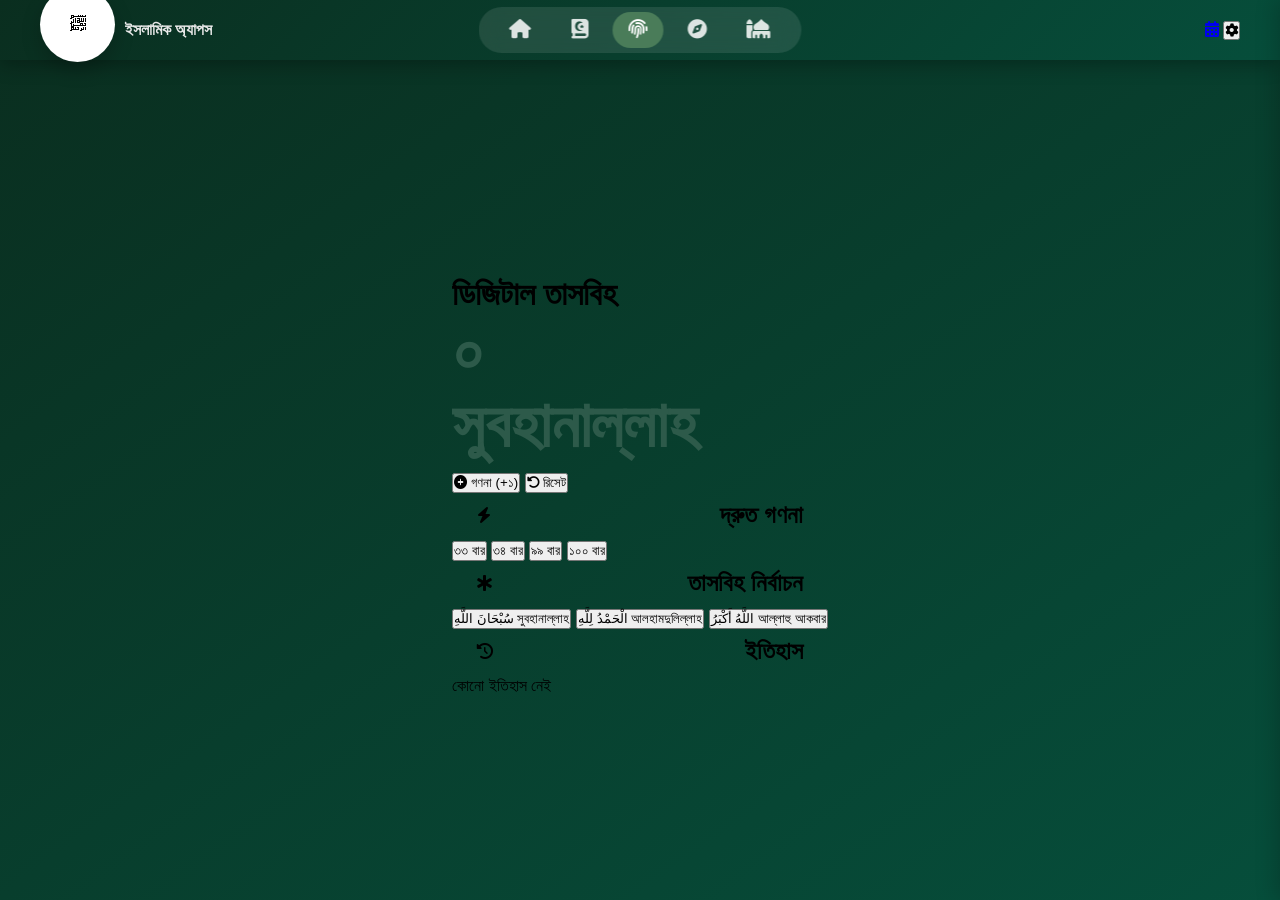
==== ablution.html @ 768c5ee8 "Add files via upload" ====
<!DOCTYPE html>
<html lang="bn">
<head>
    <meta charset="UTF-8">
    <meta name="viewport" content="width=device-width, initial-scale=1.0, user-scalable=yes">
    <title>ইসলামিক অ্যাপস | তাসবিহ</title>
    <link rel="stylesheet" href="css/style.css">
    <link rel="stylesheet" href="css/tasbih.css">
    <link rel="stylesheet" href="https://cdnjs.cloudflare.com/ajax/libs/font-awesome/6.5.1/css/all.min.css">
</head>
<body>
    <div class="app-container">
        <nav class="top-navbar">
            <div class="nav-brand">
                <span class="brand-icon">﷽</span>
                <h1>ইসলামিক অ্যাপস</h1>
            </div>
            <div class="nav-links">
                <a href="index.html" class="nav-link"><i class="fas fa-home"></i></a>
                <a href="quran.html" class="nav-link"><i class="fas fa-quran"></i></a>
                <a href="tasbih.html" class="nav-link active"><i class="fas fa-fingerprint"></i></a>
                <a href="qibla.html" class="nav-link"><i class="fas fa-compass"></i></a>
                <a href="mosques.html" class="nav-link"><i class="fas fa-mosque"></i></a>
            </div>
            <div class="nav-actions">
                <a href="calendar.html" class="icon-btn"><i class="fas fa-calendar-alt"></i></a>
                <button class="icon-btn" id="settingsNavBtn"><i class="fas fa-cog"></i></button>
            </div>
        </nav>

        <div class="settings-panel" id="settingsPanel">
            <div class="settings-header">
                <h3><i class="fas fa-sliders-h"></i> সেটিংস</h3>
                <button class="close-settings" id="closeSettingsBtn">&times;</button>
            </div>
            <div class="settings-body">
                <div class="setting-item">
                    <label><i class="fas fa-palette"></i> থিম</label>
                    <div class="theme-controls">
                        <button class="theme-btn active" data-theme="light">লাইট</button>
                        <button class="theme-btn" data-theme="dark">ডার্ক</button>
                    </div>
                </div>
            </div>
        </div>

        <main class="main-content">
            <div class="page-header">
                <h1>ডিজিটাল তাসবিহ</h1>
            </div>
            <div class="tasbih-main">
                <div class="tasbih-counter">
                    <div class="tasbih-number" id="tasbihNumber">০</div>
                    <div class="tasbih-label" id="tasbihLabel">সুবহানাল্লাহ</div>
                </div>
                <div class="action-buttons">
                    <button class="btn-primary" id="countBtn"><i class="fas fa-plus-circle"></i> গণনা (+১)</button>
                    <button class="btn-secondary" id="resetBtn"><i class="fas fa-undo-alt"></i> রিসেট</button>
                </div>
                <div class="section-title"><i class="fas fa-bolt"></i><h2>দ্রুত গণনা</h2></div>
                <div class="preset-buttons">
                    <button class="preset-btn" data-count="33">৩৩ বার</button>
                    <button class="preset-btn" data-count="34">৩৪ বার</button>
                    <button class="preset-btn" data-count="99">৯৯ বার</button>
                    <button class="preset-btn" data-count="100">১০০ বার</button>
                </div>
                <div class="section-title"><i class="fas fa-star-of-life"></i><h2>তাসবিহ নির্বাচন</h2></div>
                <div class="type-buttons">
                    <button class="type-btn active" data-type="subhanallah"><span class="arabic">سُبْحَانَ اللَّهِ</span><span> সুবহানাল্লাহ</span></button>
                    <button class="type-btn" data-type="alhamdulillah"><span class="arabic">الْحَمْدُ لِلَّهِ</span><span> আলহামদুলিল্লাহ</span></button>
                    <button class="type-btn" data-type="allahuakbar"><span class="arabic">اللَّهُ أَكْبَرُ</span><span> আল্লাহু আকবার</span></button>
                </div>
                <div class="section-title"><i class="fas fa-history"></i><h2>ইতিহাস</h2></div>
                <div class="history-list scrollable" id="historyList"><p class="empty">কোনো ইতিহাস নেই</p></div>
            </div>
        </main>
    </div>
    <script src="js/main.js"></script>
    <script src="js/tasbih.js"></script>
</body>
</html>
---- css/style.css ----
/* css/style.css */
* {
    margin: 0;
    padding: 0;
    box-sizing: border-box;
}

body {
    font-family: 'Noto Sans Bengali', 'Poppins', sans-serif;
    background: linear-gradient(145deg, #0a2e1f 0%, #064e3b 100%);
    min-height: 100vh;
    transition: all 0.3s ease;
    overflow-x: hidden;
}

/* ========================================
   ডেস্কটপ ভার্সন
======================================== */
@media (min-width: 769px) {
    body {
        padding-top: 70px;
        padding-bottom: 0;
        display: flex;
        justify-content: center;
        align-items: center;
    }

    .top-navbar {
        position: fixed;
        top: 0;
        left: 0;
        right: 0;
        background: linear-gradient(135deg, #0a2e1f, #064e3b);
        padding: 0 40px;
        display: flex;
        align-items: center;
        justify-content: space-between;
        height: 60px;
        z-index: 1000;
        box-shadow: 0 4px 20px rgba(0, 0, 0, 0.3);
    }

    .nav-brand {
        display: flex;
        align-items: center;
        gap: 10px;
    }

    .brand-logo {
        width: 38px;
        height: 38px;
        border-radius: 50%;
        overflow: hidden;
        background: #ffffff;
        display: flex;
        align-items: center;
        justify-content: center;
    }

    .brand-logo-img {
        width: 100%;
        height: 100%;
        object-fit: contain;
    }

    .nav-brand h1 {
        font-size: 1rem;
        color: #e8e8e8;
    }

    .nav-links {
        display: flex;
        gap: 8px;
        background: rgba(255, 255, 255, 0.1);
        backdrop-filter: blur(10px);
        padding: 5px 15px;
        border-radius: 50px;
        position: absolute;
        left: 50%;
        transform: translateX(-50%);
    }

    .nav-link {
        display: flex;
        align-items: center;
        justify-content: center;
        padding: 8px 16px;
        border-radius: 40px;
        color: rgba(255, 255, 255, 0.85);
        text-decoration: none;
        font-size: 1rem;
        transition: all 0.3s ease;
        cursor: pointer;
    }

    .nav-link i {
        font-size: 1.2rem;
    }

    .nav-link.active {
        background: #4a7c59;
        color: #ffffff;
    }

    .nav-link:hover:not(.active) {
        background: rgba(255, 255, 255, 0.2);
        color: #c8e6d9;
        transform: translateY(-2px);
    }

    .settings-btn {
        width: 36px;
        height: 36px;
        border-radius: 50%;
        background: rgba(255, 255, 255, 0.15);
        border: none;
        color: #e8e8e8;
        cursor: pointer;
        display: flex;
        align-items: center;
        justify-content: center;
        transition: all 0.3s;
        font-size: 1.1rem;
    }

    .settings-btn:hover {
        background: #4a7c59;
        color: #ffffff;
        transform: rotate(90deg);
    }

    .bottom-nav-mobile {
        display: none;
    }

    .mobile-settings-btn {
        display: none;
    }

    .swipe-indicator {
        display: none;
    }

    .mobile-container {
        max-width: 450px;
        width: 100%;
        margin: 0 auto;
        background: #f0f4f0;
        border-radius: 28px;
        box-shadow: 0 20px 40px -12px rgba(0, 0, 0, 0.4);
        overflow: hidden;
        min-height: auto;
    }

    .mosque-header {
        border-radius: 0;
        height: 300px;
    }

    .cards-section {
        padding: 25px;
        margin-top: -35px;
    }

    .feature-grid {
        padding: 0 25px 30px;
        gap: 15px;
    }

    .section-title {
        padding: 0 25px;
    }
}

/* ========================================
   মোবাইল ভার্সন
======================================== */
@media (max-width: 768px) {
    .top-navbar {
        display: none;
    }

    .settings-btn {
        display: none;
    }

    body {
        padding: 0;
        background: #0a2e1f;
    }

    .mobile-container {
        max-width: 100%;
        width: 100%;
        margin: 0 auto;
        background: #f0f4f0;
        min-height: 100vh;
        position: relative;
    }

    .mosque-header {
        border-radius: 0 0 30px 30px;
        height: 280px;
        position: relative;
    }

    .cards-section {
        padding: 16px;
        margin-top: -28px;
    }

    .feature-grid {
        padding: 0 16px 70px;
        gap: 12px;
    }

    .section-title {
        padding: 0 16px;
        margin-top: 5px;
    }

    .swipe-indicator {
        display: flex;
        justify-content: center;
        align-items: center;
        gap: 8px;
        padding: 6px;
        background: rgba(0, 0, 0, 0.05);
        font-size: 0.5rem;
        color: #7f8c8d;
        margin: 5px 16px 10px;
        border-radius: 20px;
    }

    .swipe-indicator i {
        font-size: 0.45rem;
    }
}

/* ছোট স্ক্রিনের জন্য */
@media (max-width: 480px) {
    .mosque-header {
        height: 260px;
    }
    
    .cards-section {
        padding: 14px;
        margin-top: -25px;
        gap: 10px;
    }
    
    .info-card {
        padding: 10px;
        gap: 8px;
        min-height: 95px;
    }
    
    .card-value {
        font-size: 0.8rem;
    }
    
    .card-sub {
        font-size: 0.48rem;
    }
    
    .card-icon {
        width: 40px;
        height: 40px;
        min-width: 40px;
    }
    
    .card-icon-img {
        width: 24px;
        height: 24px;
    }
}

/* iPhone SE ছোট স্ক্রিন */
@media (max-width: 375px) {
    .mosque-header {
        height: 240px;
    }
    
    .welcome-section h2 {
        font-size: 1.1rem;
    }
    
    .welcome-section p {
        font-size: 0.6rem;
    }
    
    .brand-icon {
        width: 65px;
        height: 65px;
    }
    
    .cards-section {
        padding: 12px;
        margin-top: -22px;
        gap: 8px;
    }
    
    .info-card {
        padding: 8px;
        gap: 6px;
        min-height: 85px;
    }
    
    .card-value {
        font-size: 0.75rem;
    }
    
    .card-sub {
        font-size: 0.45rem;
    }
    
    .card-icon {
        width: 36px;
        height: 36px;
        min-width: 36px;
    }
    
    .card-icon-img {
        width: 22px;
        height: 22px;
    }
}

/* ========================================
   কার্ড স্টাইল - একই সাইজ
======================================== */
.cards-section {
    display: flex;
    gap: 12px;
    position: relative;
    z-index: 10;
    background: transparent;
}

.info-card-link {
    text-decoration: none;
    flex: 1;
    display: block;
}

.info-card {
    flex: 1;
    background: #ffffff;
    border-radius: 16px;
    padding: 14px 12px;
    display: flex;
    flex-direction: column;
    align-items: center;
    text-align: center;
    gap: 10px;
    box-shadow: 0 4px 12px rgba(0, 0, 0, 0.08);
    border: none;
    cursor: pointer;
    transition: transform 0.2s;
    min-height: 120px;
    height: auto;
    width: 100%;
}

/* সময় কার্ড এবং নামাজ কার্ড একই সাইজ নিশ্চিত */
.time-card, .prayer-card {
    min-height: 120px;
}

.info-card:active {
    transform: scale(0.98);
}

.card-icon {
    width: 48px;
    height: 48px;
    background: #2f5846;
    border-radius: 50%;
    display: flex;
    align-items: center;
    justify-content: center;
    margin-bottom: 6px;
}

.card-icon-img {
    width: 28px;
    height: 28px;
    object-fit: contain;
    filter: brightness(0) invert(1);
}

.card-content {
    width: 100%;
    min-width: 0;
}

.card-value {
    font-size: 0.95rem;
    font-weight: 700;
    color: #2d5a4a;
    white-space: nowrap;
    overflow: hidden;
    text-overflow: ellipsis;
    margin-bottom: 5px;
}

.card-sub {
    font-size: 0.55rem;
    color: #7f8c8d;
    white-space: nowrap;
    overflow: hidden;
    text-overflow: ellipsis;
    line-height: 1.3;
}

/* ========================================
   অন্যান্য এলিমেন্ট স্টাইল
======================================== */
.mosque-header {
    background: url('https://images.unsplash.com/photo-1584551246679-258d5b1a10e6?w=800&h=400&fit=crop') center/cover no-repeat;
    position: relative;
    overflow: hidden;
}

.mosque-overlay {
    position: absolute;
    top: 0;
    left: 0;
    right: 0;
    bottom: 0;
    background: linear-gradient(135deg, rgba(6, 78, 59, 0.85), rgba(10, 46, 31, 0.9));
}

.header-content {
    position: relative;
    z-index: 2;
    padding: 16px;
    height: 100%;
    display: flex;
    flex-direction: column;
    justify-content: center;
    align-items: center;
    position: relative;
}

.mobile-settings-btn {
    position: absolute;
    top: 16px;
    right: 16px;
    width: 36px;
    height: 36px;
    border-radius: 50%;
    background: rgba(255, 255, 255, 0.2);
    border: none;
    color: #ffffff;
    cursor: pointer;
    display: flex;
    align-items: center;
    justify-content: center;
    font-size: 1.1rem;
    transition: all 0.3s;
    backdrop-filter: blur(10px);
    z-index: 10;
}

.mobile-settings-btn:active {
    background: #4a7c59;
    color: #ffffff;
    transform: rotate(90deg);
}

@media (min-width: 769px) {
    .mobile-settings-btn {
        display: none;
    }
}

.welcome-section {
    text-align: center;
}

.brand-icon {
    width: 75px;
    height: 75px;
    border-radius: 50%;
    overflow: hidden;
    margin: 0 auto 12px;
    box-shadow: 0 8px 20px rgba(0, 0, 0, 0.2);
    background: #ffffff;
    display: flex;
    align-items: center;
    justify-content: center;
}

.brand-icon-img {
    width: 100%;
    height: 100%;
    object-fit: contain;
}

.welcome-section h2 {
    color: #ffffff;
    font-size: 1.2rem;
    margin-bottom: 4px;
    text-shadow: 0 2px 4px rgba(0, 0, 0, 0.2);
}

.welcome-section p {
    color: rgba(255, 255, 255, 0.85);
    font-size: 0.65rem;
}

.section-title {
    display: flex;
    justify-content: space-between;
    align-items: center;
    margin-bottom: 12px;
    margin-top: 8px;
}

.section-title h3 {
    font-size: 0.85rem;
    color: #2d5a4a;
    display: flex;
    align-items: center;
    gap: 6px;
}

.section-title h3 i {
    color: #4a7c59;
}

.feature-grid {
    display: grid;
    grid-template-columns: repeat(3, 1fr);
    background: transparent;
    gap: 12px;
}

.feature-item {
    background: #ffffff;
    text-align: center;
    padding: 12px 8px;
    border-radius: 16px;
    text-decoration: none;
    border: none;
    transition: all 0.3s;
    box-shadow: 0 2px 8px rgba(0, 0, 0, 0.05);
}

.feature-item:active {
    transform: scale(0.96);
}

.icon-circle {
    width: 60px;
    height: 60px;
    background: #2f5846;
    border-radius: 16px;
    display: flex;
    align-items: center;
    justify-content: center;
    margin: 0 auto 8px;
}

.icon-img {
    width: 40px;
    height: 40px;
    object-fit: contain;
    filter: brightness(0) invert(1);
}

.feature-item span {
    font-size: 0.65rem;
    font-weight: 600;
    color: #2d5a4a;
    display: block;
    line-height: 1.3;
}

/* বটম নেভিগেশন */
.bottom-nav-mobile {
    position: fixed;
    bottom: 0;
    left: 0;
    right: 0;
    background: #0a2e1f;
    display: flex;
    justify-content: space-around;
    align-items: center;
    padding: 8px 12px;
    box-shadow: 0 -4px 20px rgba(0, 0, 0, 0.2);
    z-index: 1000;
    border-top: 1px solid rgba(74, 124, 89, 0.3);
}

@media (min-width: 769px) {
    .bottom-nav-mobile {
        display: none;
    }
}

.bottom-nav-item {
    display: flex;
    align-items: center;
    justify-content: center;
    text-decoration: none;
    transition: all 0.25s cubic-bezier(0.2, 0.9, 0.4, 1.1);
    padding: 6px;
    border-radius: 50%;
    cursor: pointer;
    width: 48px;
    height: 48px;
}

.bottom-nav-item:active {
    transform: scale(0.88);
    background: rgba(255, 255, 255, 0.1);
}

.bottom-nav-img {
    width: 28px;
    height: 28px;
    object-fit: contain;
    filter: brightness(0) invert(0.5);
    transition: all 0.25s cubic-bezier(0.2, 0.9, 0.4, 1.1);
}

.bottom-nav-item.active .bottom-nav-img {
    filter: brightness(0) invert(1);
    transform: scale(1.08);
}

.bottom-nav-item.home-center {
    background: #4a7c59;
    transform: translateY(-8px);
    width: 54px;
    height: 54px;
    box-shadow: 0 4px 15px rgba(74, 124, 89, 0.5);
}

.bottom-nav-item.home-center .bottom-nav-img {
    width: 32px;
    height: 32px;
    filter: brightness(0) invert(1);
}

.bottom-nav-icon {
    font-size: 1.3rem;
    color: rgba(255, 255, 255, 0.6);
}

.bottom-nav-item.active .bottom-nav-icon {
    color: #c8e6d9;
    transform: scale(1.08);
}

/* সেটিংস ও মোর প্যানেল */
.settings-panel,
.more-menu-panel {
    position: fixed;
    top: 0;
    right: 0;
    transform: translateX(100%);
    width: 280px;
    height: 100%;
    background: #ffffff;
    box-shadow: -4px 0 20px rgba(0, 0, 0, 0.2);
    z-index: 1001;
    transition: transform 0.3s ease;
    overflow-y: auto;
}

@media (max-width: 480px) {
    .settings-panel,
    .more-menu-panel {
        width: 260px;
    }
}

.settings-panel.open,
.more-menu-panel.open {
    transform: translateX(0);
}

.settings-header,
.more-menu-header {
    display: flex;
    justify-content: space-between;
    align-items: center;
    padding: 16px;
    background: #2d5a4a;
    color: #ffffff;
    position: sticky;
    top: 0;
}

.settings-header h3,
.more-menu-header h3 {
    font-size: 0.9rem;
    margin: 0;
}

.close-settings,
.close-more-menu {
    background: rgba(255, 255, 255, 0.2);
    border: none;
    font-size: 1.1rem;
    cursor: pointer;
    color: #ffffff;
    width: 30px;
    height: 30px;
    border-radius: 50%;
    display: flex;
    align-items: center;
    justify-content: center;
    transition: all 0.2s;
}

.close-settings:hover,
.close-more-menu:hover {
    background: #4a7c59;
    color: #ffffff;
    transform: rotate(90deg);
}

.settings-body {
    padding: 16px;
}

.setting-item {
    margin-bottom: 16px;
}

.setting-item label {
    display: block;
    margin-bottom: 8px;
    font-size: 0.75rem;
    color: #2d5a4a;
    font-weight: 500;
}

.theme-controls {
    display: flex;
    gap: 8px;
}

.theme-btn {
    flex: 1;
    padding: 8px;
    border: 1px solid #d0ddd0;
    background: #f0f4f0;
    border-radius: 50px;
    cursor: pointer;
    font-family: inherit;
    font-size: 0.65rem;
    transition: all 0.2s;
    color: #2d5a4a;
}

.theme-btn.active {
    background: #4a7c59;
    color: #ffffff;
    border-color: transparent;
    font-weight: 600;
}

.more-menu-items {
    padding: 8px;
}

.more-menu-item {
    display: flex;
    align-items: center;
    gap: 10px;
    padding: 12px;
    border-bottom: 1px solid #d0ddd0;
    text-decoration: none;
    transition: all 0.2s;
    border-radius: 12px;
    cursor: pointer;
}

.more-menu-item:hover {
    background: #e8f0e8;
    transform: translateX(4px);
}

.menu-icon-wrapper {
    width: 44px;
    height: 44px;
    background: #2f5846;
    border-radius: 12px;
    display: flex;
    align-items: center;
    justify-content: center;
}

.menu-icon-img {
    width: 26px;
    height: 26px;
    object-fit: contain;
    filter: brightness(0) invert(1);
}

.menu-icon-wrapper i {
    font-size: 1.2rem;
    color: #ffffff;
}

.more-menu-item span {
    flex: 1;
    font-size: 0.7rem;
    font-weight: 500;
    color: #2d5a4a;
}

.more-menu-item i:last-child {
    color: #4a7c59;
    font-size: 0.65rem;
}

.overlay {
    position: fixed;
    inset: 0;
    background: rgba(0, 0, 0, 0.5);
    z-index: 1000;
    opacity: 0;
    visibility: hidden;
    transition: all 0.3s;
}

.overlay.active {
    opacity: 1;
    visibility: visible;
}

/* ========================================
   ডার্ক মোড
======================================== */
body.dark-mode .mobile-container {
    background: #1a2a1f;
}

body.dark-mode .mosque-overlay {
    background: linear-gradient(135deg, rgba(6, 50, 35, 0.85), rgba(3, 30, 20, 0.9));
}

body.dark-mode .welcome-section h2 {
    color: #ffffff;
}

body.dark-mode .welcome-section p {
    color: rgba(255, 255, 255, 0.85);
}

body.dark-mode .brand-icon {
    background: #1a3a2a;
    border: 2px solid #4a9c6a;
}

body.dark-mode .brand-icon-img {
    filter: brightness(0) invert(1);
}

body.dark-mode .mobile-settings-btn {
    background: rgba(255, 255, 255, 0.2);
    color: #ffffff;
}

body.dark-mode .info-card {
    background: #2a3a2f;
}

body.dark-mode .card-value {
    color: #e8f0e8;
}

body.dark-mode .card-sub {
    color: #a8c4a8;
}

body.dark-mode .card-icon {
    background: #1a3a2a;
}

body.dark-mode .card-icon-img {
    filter: brightness(0) invert(1);
}

body.dark-mode .feature-item {
    background: #2a3a2f;
}

body.dark-mode .feature-item span {
    color: #e0ece0;
}

body.dark-mode .icon-circle {
    background: #1a3a2a;
}

body.dark-mode .icon-img {
    filter: brightness(0) invert(1);
}

body.dark-mode .section-title h3 {
    color: #e8e8e8;
}

body.dark-mode .section-title h3 i {
    color: #6aac8a;
}

body.dark-mode .swipe-indicator {
    background: rgba(255, 255, 255, 0.08);
    color: #9bc4a8;
}

body.dark-mode .settings-panel,
body.dark-mode .more-menu-panel {
    background: #2a3a2f;
}

body.dark-mode .settings-header,
body.dark-mode .more-menu-header {
    background: #1a3a2a;
    color: #c8e6d9;
}

body.dark-mode .setting-item label {
    color: #c8e6d9;
}

body.dark-mode .theme-btn {
    background: #1a2a1f;
    border-color: #4a7c59;
    color: #e8e8e8;
}

body.dark-mode .theme-btn.active {
    background: #4a7c59;
    color: #ffffff;
}

body.dark-mode .more-menu-item {
    border-bottom-color: #4a7c59;
}

body.dark-mode .more-menu-item span {
    color: #c8e6d9;
}

body.dark-mode .more-menu-item:hover {
    background: #3d5a4a;
}

body.dark-mode .menu-icon-wrapper {
    background: #1a3a2a;
}

body.dark-mode .menu-icon-img {
    filter: brightness(0) invert(1);
}

body.dark-mode .more-menu-item i:last-child {
    color: #6aac8a;
}

body.dark-mode .bottom-nav-mobile {
    background: #0a1a12;
    border-top-color: #2a5a4a;
}

body.dark-mode .bottom-nav-img {
    filter: brightness(0) invert(0.5);
}

body.dark-mode .bottom-nav-item.active .bottom-nav-img {
    filter: brightness(0) invert(0.8);
}

body.dark-mode .bottom-nav-item.home-center {
    background: #3a7a5a;
}

body.dark-mode .bottom-nav-item.home-center .bottom-nav-img {
    filter: brightness(0) invert(1);
}

body.dark-mode .bottom-nav-icon {
    color: rgba(200, 230, 217, 0.5);
}

body.dark-mode .bottom-nav-item.active .bottom-nav-icon {
    color: #8bc4a0;
}

body.dark-mode .toast {
    background: #1a3a2a;
    color: #c8e6d9;
}

.toast {
    position: fixed;
    bottom: 80px;
    left: 50%;
    transform: translateX(-50%);
    background: #2d5a4a;
    color: #ffffff;
    padding: 6px 14px;
    border-radius: 50px;
    z-index: 1100;
    font-size: 0.65rem;
    white-space: nowrap;
    box-shadow: 0 4px 12px rgba(0, 0, 0, 0.2);
    animation: fadeInUp 0.3s ease;
}

@keyframes fadeInUp {
    from {
        opacity: 0;
        transform: translateX(-50%) translateY(20px);
    }
    to {
        opacity: 1;
        transform: translateX(-50%) translateY(0);
    }
}
---- css/tasbih.css ----
﻿/* css/tasbih.css */
.tasbih-container {
    padding: 20px;
}

.tasbih-card {
    background: #ffffff;
    border-radius: 24px;
    padding: 30px 20px;
    text-align: center;
    box-shadow: 0 8px 20px rgba(0, 0, 0, 0.08);
    margin-bottom: 20px;
}

.tasbih-icon {
    width: 70px;
    height: 70px;
    background: #2f5846;
    border-radius: 50%;
    display: flex;
    align-items: center;
    justify-content: center;
    margin: 0 auto 15px;
}

.tasbih-icon i {
    font-size: 35px;
    color: #ffffff;
}

.tasbih-counter {
    font-size: 64px;
    font-weight: 700;
    color: #2d5a4a;
    margin-bottom: 10px;
    transition: transform 0.2s;
}

.tasbih-text {
    font-size: 18px;
    color: #7f8c8d;
    margin-bottom: 25px;
}

.tasbih-buttons {
    display: flex;
    gap: 15px;
    justify-content: center;
}

.tasbih-btn {
    padding: 12px 24px;
    border: none;
    border-radius: 50px;
    font-size: 16px;
    font-weight: 600;
    cursor: pointer;
    transition: all 0.3s;
    display: flex;
    align-items: center;
    gap: 8px;
    font-family: inherit;
}

.count-btn {
    background: #2f5846;
    color: white;
    flex: 2;
    justify-content: center;
}

.count-btn:active {
    transform: scale(0.96);
    background: #1a3a2a;
}

.reset-btn {
    background: #e8f0e8;
    color: #2d5a4a;
    flex: 1;
    justify-content: center;
}

.reset-btn:active {
    transform: scale(0.96);
    background: #d0e0d0;
}

/* তাসবিহের ধাপসমূহ */
.tasbih-steps {
    display: flex;
    gap: 12px;
    margin-bottom: 20px;
}

.step-item {
    flex: 1;
    background: #ffffff;
    border-radius: 16px;
    padding: 12px 8px;
    text-align: center;
    box-shadow: 0 4px 12px rgba(0, 0, 0, 0.05);
    transition: all 0.3s;
}

.step-item.completed {
    background: #2f5846;
}

.step-item.completed .step-count,
.step-item.completed .step-text,
.step-item.completed .step-target {
    color: white;
}

.step-count {
    font-size: 24px;
    font-weight: 700;
    color: #2d5a4a;
    margin-bottom: 5px;
}

.step-text {
    font-size: 12px;
    font-weight: 600;
    color: #2d5a4a;
    margin-bottom: 5px;
}

.step-target {
    font-size: 10px;
    color: #7f8c8d;
}

/* দ্রুত তাসবিহ বাটন */
.quick-tasbih {
    display: flex;
    flex-wrap: wrap;
    gap: 10px;
    justify-content: center;
}

.quick-btn {
    background: #e8f0e8;
    border: none;
    padding: 10px 16px;
    border-radius: 50px;
    font-size: 12px;
    font-weight: 500;
    color: #2d5a4a;
    cursor: pointer;
    font-family: inherit;
    transition: all 0.2s;
}

.quick-btn:active {
    transform: scale(0.94);
    background: #d0e0d0;
}

/* ডার্ক মোড */
body.dark-mode .tasbih-card,
body.dark-mode .step-item {
    background: #2a3a2f;
}

body.dark-mode .tasbih-counter {
    color: #e8f0e8;
}

body.dark-mode .tasbih-text {
    color: #a8c4a8;
}

body.dark-mode .reset-btn {
    background: #1a3a2a;
    color: #c8e6d9;
}

body.dark-mode .quick-btn {
    background: #1a3a2a;
    color: #c8e6d9;
}

body.dark-mode .step-count {
    color: #e8f0e8;
}

body.dark-mode .step-text {
    color: #c8e6d9;
}

body.dark-mode .step-target {
    color: #a8c4a8;
}

/* মোবাইল রেস্পন্সিভ */
@media (max-width: 480px) {
    .tasbih-container {
        padding: 16px;
    }
    
    .tasbih-counter {
        font-size: 52px;
    }
    
    .tasbih-btn {
        padding: 10px 16px;
        font-size: 14px;
    }
    
    .step-count {
        font-size: 20px;
    }
    
    .step-text {
        font-size: 10px;
    }
    
    .quick-btn {
        padding: 8px 12px;
        font-size: 11px;
    }
}
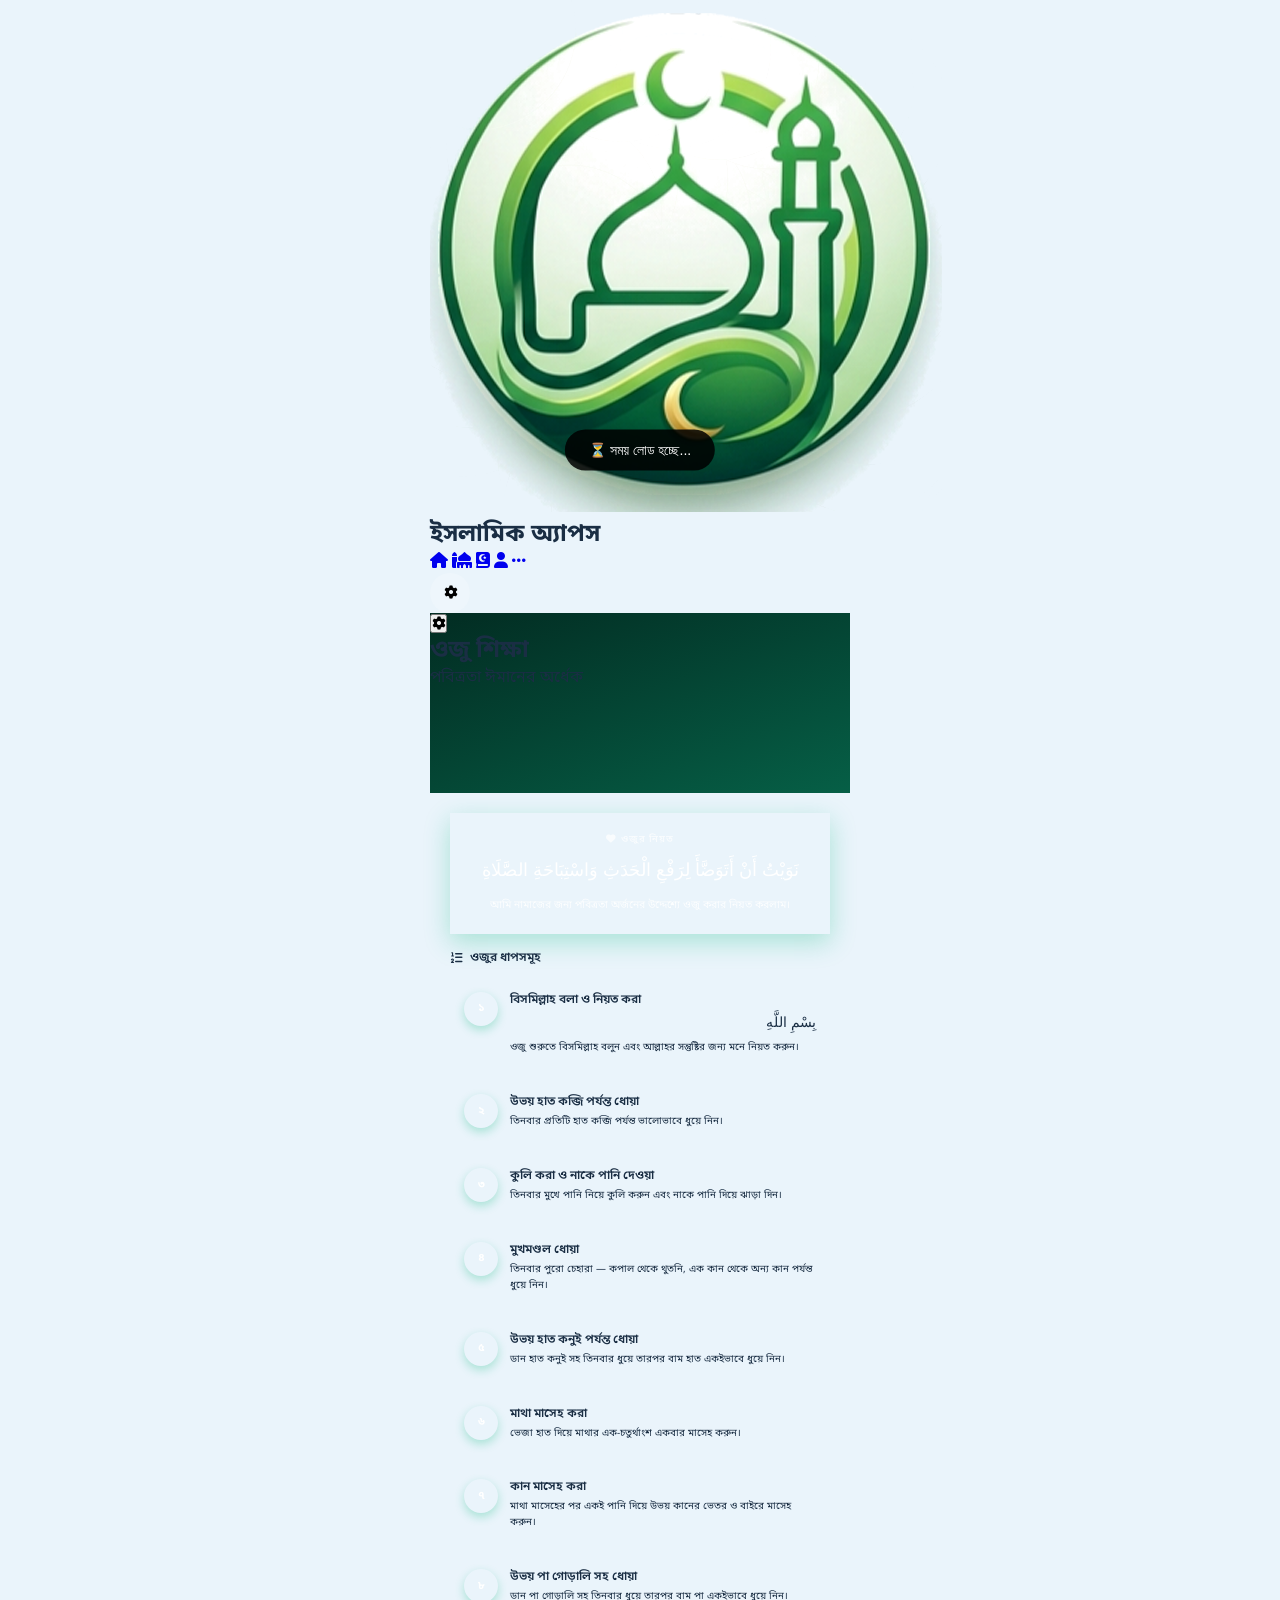
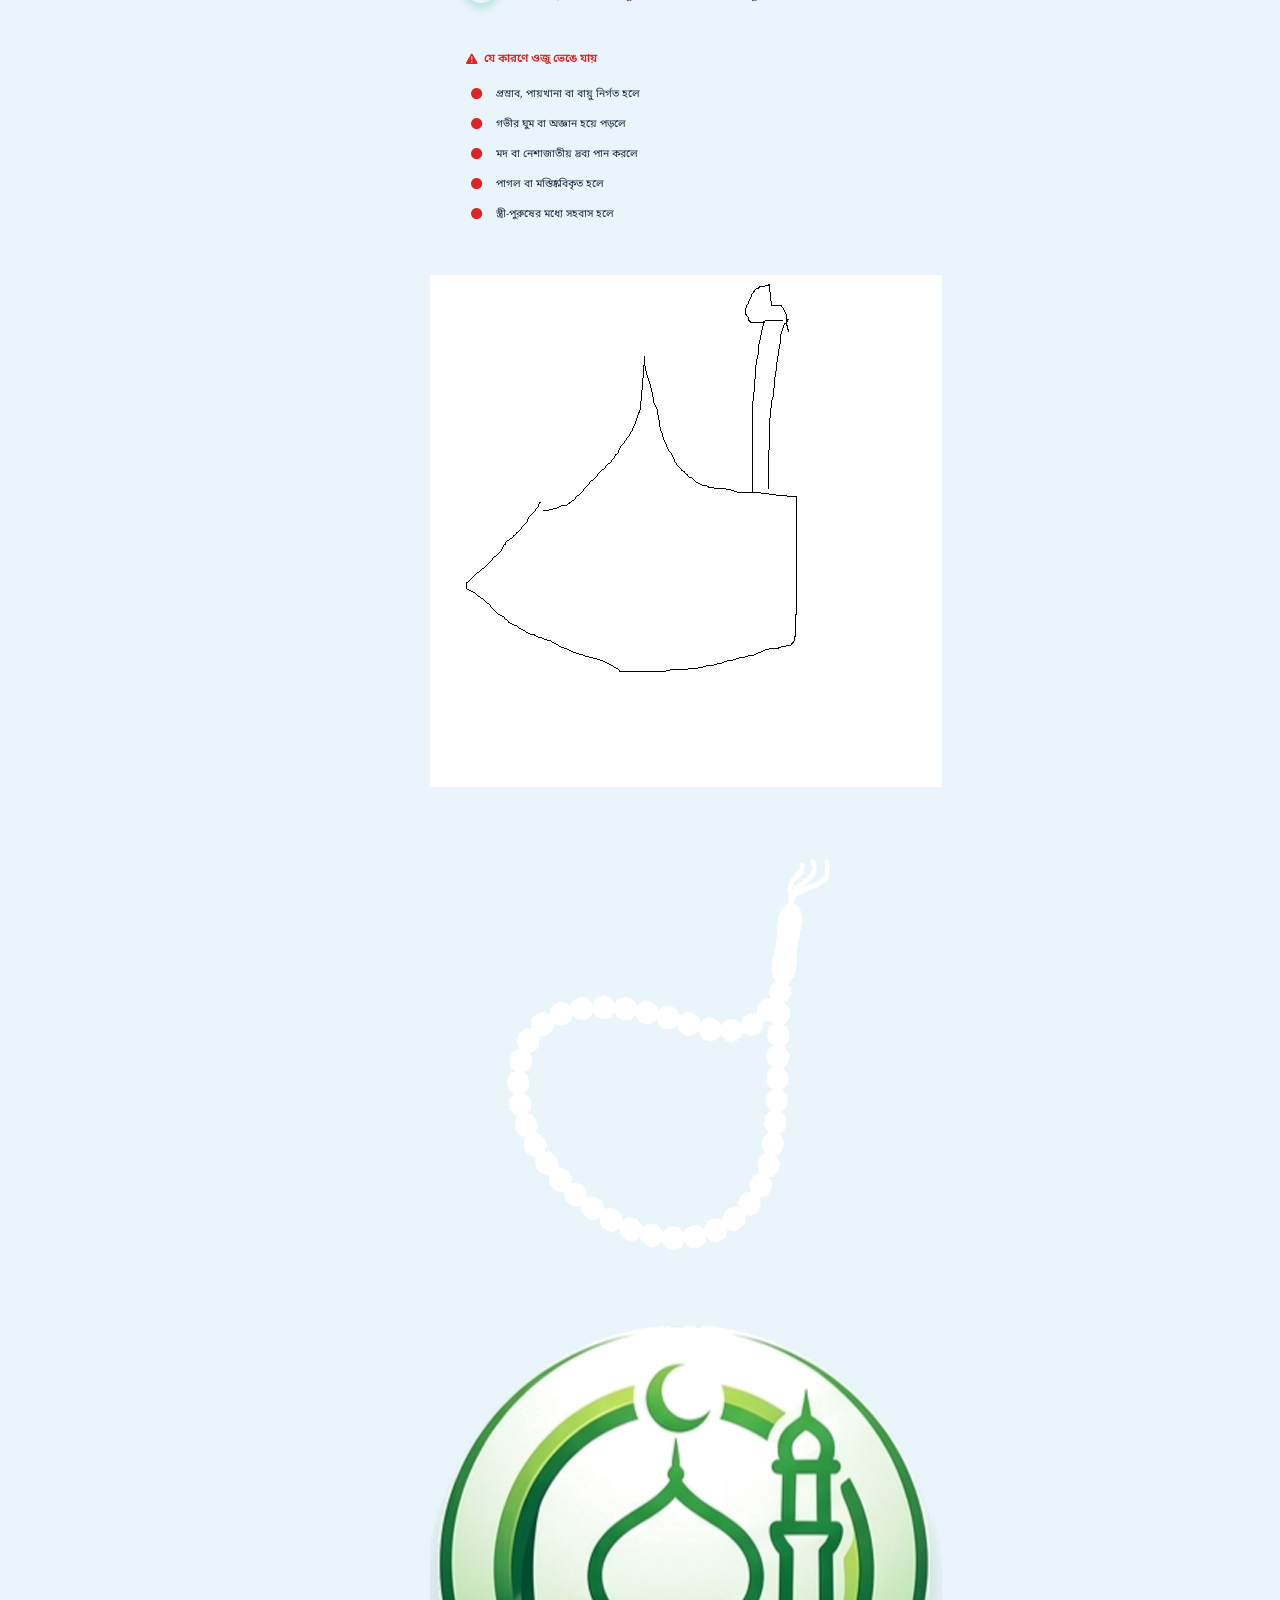
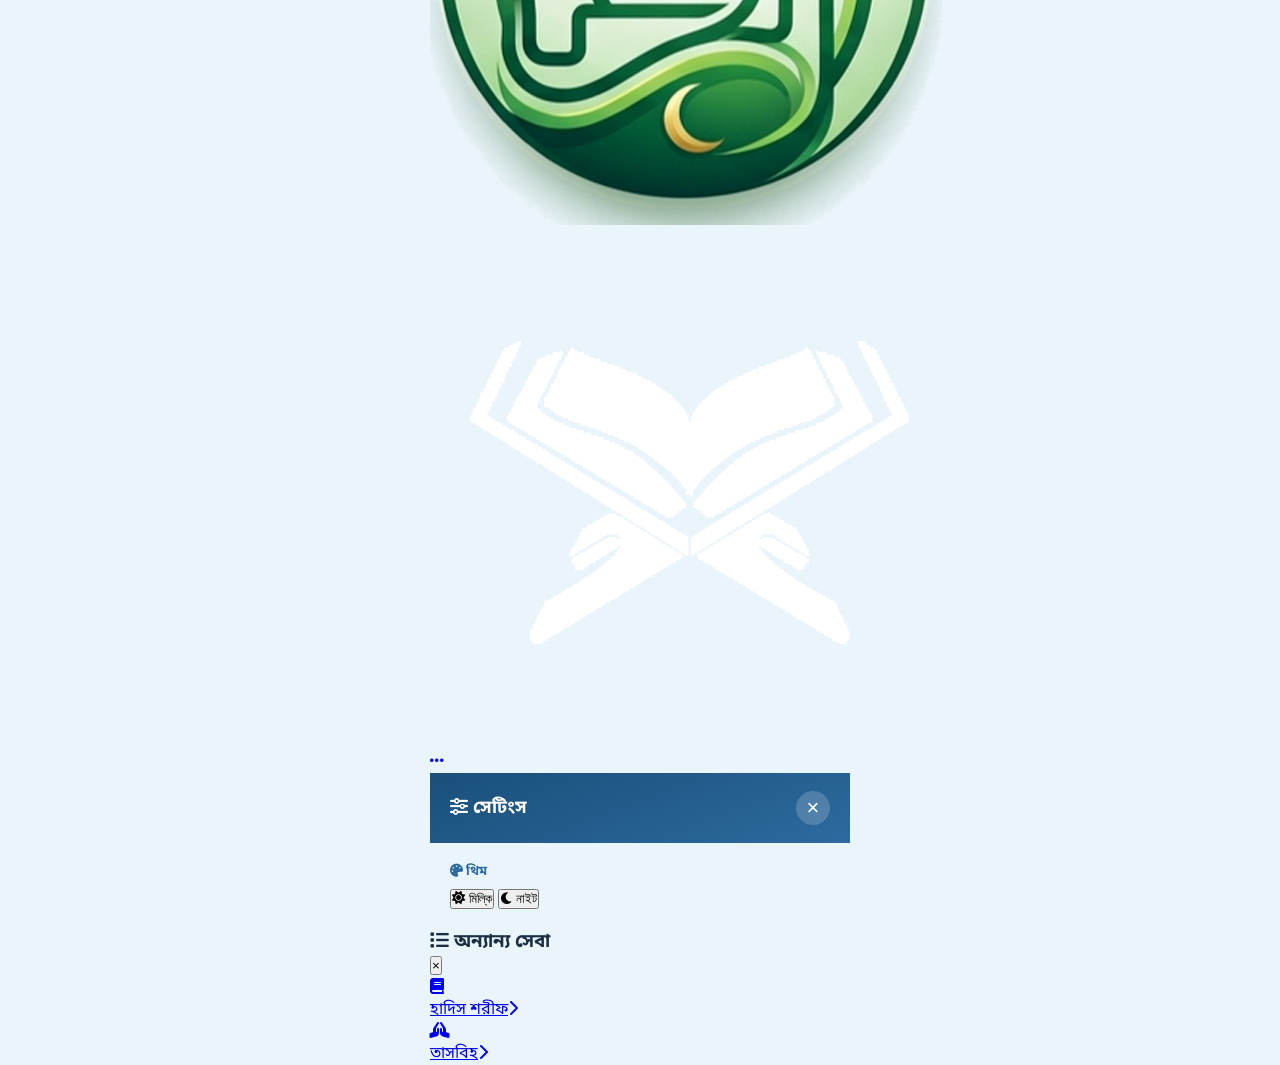
==== commit 3134410f: "Add files via upload" ====
--- a/ablution.html
+++ b/ablution.html
@@ -1,81 +1,303 @@
-<!DOCTYPE html>
-<html lang="bn">
-<head>
-    <meta charset="UTF-8">
-    <meta name="viewport" content="width=device-width, initial-scale=1.0, user-scalable=yes">
-    <title>ইসলামিক অ্যাপস | তাসবিহ</title>
-    <link rel="stylesheet" href="css/style.css">
-    <link rel="stylesheet" href="css/tasbih.css">
-    <link rel="stylesheet" href="https://cdnjs.cloudflare.com/ajax/libs/font-awesome/6.5.1/css/all.min.css">
-</head>
-<body>
-    <div class="app-container">
-        <nav class="top-navbar">
-            <div class="nav-brand">
-                <span class="brand-icon">﷽</span>
-                <h1>ইসলামিক অ্যাপস</h1>
-            </div>
-            <div class="nav-links">
-                <a href="index.html" class="nav-link"><i class="fas fa-home"></i></a>
-                <a href="quran.html" class="nav-link"><i class="fas fa-quran"></i></a>
-                <a href="tasbih.html" class="nav-link active"><i class="fas fa-fingerprint"></i></a>
-                <a href="qibla.html" class="nav-link"><i class="fas fa-compass"></i></a>
-                <a href="mosques.html" class="nav-link"><i class="fas fa-mosque"></i></a>
-            </div>
-            <div class="nav-actions">
-                <a href="calendar.html" class="icon-btn"><i class="fas fa-calendar-alt"></i></a>
-                <button class="icon-btn" id="settingsNavBtn"><i class="fas fa-cog"></i></button>
-            </div>
-        </nav>
-
-        <div class="settings-panel" id="settingsPanel">
-            <div class="settings-header">
-                <h3><i class="fas fa-sliders-h"></i> সেটিংস</h3>
-                <button class="close-settings" id="closeSettingsBtn">&times;</button>
-            </div>
-            <div class="settings-body">
-                <div class="setting-item">
-                    <label><i class="fas fa-palette"></i> থিম</label>
-                    <div class="theme-controls">
-                        <button class="theme-btn active" data-theme="light">লাইট</button>
-                        <button class="theme-btn" data-theme="dark">ডার্ক</button>
-                    </div>
-                </div>
-            </div>
-        </div>
-
-        <main class="main-content">
-            <div class="page-header">
-                <h1>ডিজিটাল তাসবিহ</h1>
-            </div>
-            <div class="tasbih-main">
-                <div class="tasbih-counter">
-                    <div class="tasbih-number" id="tasbihNumber">০</div>
-                    <div class="tasbih-label" id="tasbihLabel">সুবহানাল্লাহ</div>
-                </div>
-                <div class="action-buttons">
-                    <button class="btn-primary" id="countBtn"><i class="fas fa-plus-circle"></i> গণনা (+১)</button>
-                    <button class="btn-secondary" id="resetBtn"><i class="fas fa-undo-alt"></i> রিসেট</button>
-                </div>
-                <div class="section-title"><i class="fas fa-bolt"></i><h2>দ্রুত গণনা</h2></div>
-                <div class="preset-buttons">
-                    <button class="preset-btn" data-count="33">৩৩ বার</button>
-                    <button class="preset-btn" data-count="34">৩৪ বার</button>
-                    <button class="preset-btn" data-count="99">৯৯ বার</button>
-                    <button class="preset-btn" data-count="100">১০০ বার</button>
-                </div>
-                <div class="section-title"><i class="fas fa-star-of-life"></i><h2>তাসবিহ নির্বাচন</h2></div>
-                <div class="type-buttons">
-                    <button class="type-btn active" data-type="subhanallah"><span class="arabic">سُبْحَانَ اللَّهِ</span><span> সুবহানাল্লাহ</span></button>
-                    <button class="type-btn" data-type="alhamdulillah"><span class="arabic">الْحَمْدُ لِلَّهِ</span><span> আলহামদুলিল্লাহ</span></button>
-                    <button class="type-btn" data-type="allahuakbar"><span class="arabic">اللَّهُ أَكْبَرُ</span><span> আল্লাহু আকবার</span></button>
-                </div>
-                <div class="section-title"><i class="fas fa-history"></i><h2>ইতিহাস</h2></div>
-                <div class="history-list scrollable" id="historyList"><p class="empty">কোনো ইতিহাস নেই</p></div>
-            </div>
-        </main>
-    </div>
-    <script src="js/main.js"></script>
-    <script src="js/tasbih.js"></script>
-</body>
-</html>+<!-- ablution.html -->
+<!DOCTYPE html>
+<html lang="bn">
+<head>
+    <meta charset="UTF-8">
+    <meta name="viewport" content="width=device-width, initial-scale=1.0, user-scalable=yes, viewport-fit=cover">
+    <title>ইসলামিক অ্যাপস | ওজু শিক্ষা</title>
+    <link href="https://fonts.googleapis.com/css2?family=Noto+Sans+Bengali:wght@300;400;500;600;700;800&family=DM+Serif+Display&display=swap" rel="stylesheet">
+    <link rel="stylesheet" href="https://cdnjs.cloudflare.com/ajax/libs/font-awesome/6.0.0-beta3/css/all.min.css">
+    <link rel="stylesheet" href="css/style.css">
+    <style>
+        .ablution-container {
+            padding: 16px 16px 90px;
+        }
+        @media (min-width: 769px) {
+            .ablution-container { padding: 20px 20px 30px; }
+        }
+
+        /* নিয়ত কার্ড */
+        .niyyah-card {
+            background: linear-gradient(135deg, var(--emerald-800), var(--emerald-700));
+            border-radius: var(--radius-lg);
+            padding: 20px 18px;
+            margin-bottom: 16px;
+            text-align: center;
+            box-shadow: 0 8px 24px rgba(16,185,129,0.3);
+        }
+        .niyyah-label {
+            font-size: 0.6rem;
+            font-weight: 600;
+            color: rgba(255,255,255,0.7);
+            text-transform: uppercase;
+            letter-spacing: 0.1em;
+            margin-bottom: 8px;
+        }
+        .niyyah-arabic {
+            font-size: 1.1rem;
+            line-height: 2;
+            color: #fff;
+            direction: rtl;
+            margin-bottom: 8px;
+        }
+        .niyyah-bengali {
+            font-size: 0.65rem;
+            color: rgba(255,255,255,0.85);
+            line-height: 1.6;
+        }
+
+        /* ধাপ কার্ড */
+        .steps-title {
+            font-size: 0.75rem;
+            font-weight: 600;
+            color: var(--text-primary);
+            margin-bottom: 12px;
+            display: flex;
+            align-items: center;
+            gap: 6px;
+        }
+        .steps-title i { color: var(--emerald-600); }
+
+        .step-card {
+            background: var(--bg-card);
+            border-radius: var(--radius-md);
+            padding: 14px;
+            margin-bottom: 10px;
+            border: 1px solid var(--border);
+            display: flex;
+            align-items: flex-start;
+            gap: 12px;
+            box-shadow: var(--shadow-sm);
+            transition: var(--transition-bounce);
+            animation: fadeSlideUp 0.4s ease both;
+        }
+        .step-card:hover { transform: translateX(4px); box-shadow: var(--shadow-md); }
+
+        .step-number {
+            width: 34px; height: 34px;
+            min-width: 34px;
+            background: linear-gradient(135deg, var(--emerald-700), var(--emerald-500));
+            border-radius: 50%;
+            display: flex; align-items: center; justify-content: center;
+            font-size: 0.7rem;
+            font-weight: 700;
+            color: #fff;
+            box-shadow: 0 4px 10px rgba(16,185,129,0.3);
+        }
+
+        .step-content { flex: 1; }
+
+        .step-name {
+            font-size: 0.75rem;
+            font-weight: 600;
+            color: var(--text-primary);
+            margin-bottom: 4px;
+        }
+
+        .step-arabic {
+            font-size: 0.85rem;
+            color: var(--emerald-700);
+            direction: rtl;
+            text-align: right;
+            line-height: 1.8;
+            margin-bottom: 4px;
+        }
+        body.dark-mode .step-arabic { color: var(--emerald-400); }
+
+        .step-desc {
+            font-size: 0.62rem;
+            color: var(--text-muted);
+            line-height: 1.6;
+        }
+
+        /* ওজু ভঙ্গের কারণ */
+        .breakers-card {
+            background: var(--bg-card);
+            border-radius: var(--radius-lg);
+            padding: 16px;
+            border: 1px solid var(--border);
+            box-shadow: var(--shadow-sm);
+            margin-top: 16px;
+        }
+        .breakers-title {
+            font-size: 0.72rem;
+            font-weight: 600;
+            color: #dc2626;
+            margin-bottom: 12px;
+            display: flex;
+            align-items: center;
+            gap: 6px;
+        }
+        .breaker-item {
+            display: flex;
+            align-items: center;
+            gap: 10px;
+            padding: 8px 0;
+            border-bottom: 1px solid var(--border);
+            font-size: 0.65rem;
+            color: var(--text-primary);
+        }
+        .breaker-item:last-child { border-bottom: none; }
+        .breaker-item i {
+            color: #dc2626;
+            font-size: 0.7rem;
+            width: 20px;
+            text-align: center;
+        }
+    </style>
+</head>
+<body>
+
+<nav class="top-navbar">
+    <div class="nav-brand">
+        <div class="brand-logo">
+            <img src="image/Logo.png" alt="Logo" class="brand-logo-img" onerror="this.src='https://placehold.co/40x40/064e3b/ffffff?text=☪'">
+        </div>
+        <h1>ইসলামিক অ্যাপস</h1>
+    </div>
+    <div class="nav-links desktop-nav">
+        <a href="index.html" class="nav-link"><i class="fas fa-home"></i></a>
+        <a href="salah.html" class="nav-link"><i class="fas fa-mosque"></i></a>
+        <a href="quran.html" class="nav-link"><i class="fas fa-quran"></i></a>
+        <a href="profile.html" class="nav-link"><i class="fas fa-user"></i></a>
+        <a href="#" class="nav-link" id="desktopMoreBtn"><i class="fas fa-ellipsis-h"></i></a>
+    </div>
+    <div class="nav-actions">
+        <button class="settings-btn" id="settingsBtn"><i class="fas fa-cog"></i></button>
+    </div>
+</nav>
+
+<div class="mobile-container">
+    <div class="mosque-header" style="height:180px; background: linear-gradient(160deg, #022c22, #065f46);">
+        <div class="mosque-overlay" style="background: linear-gradient(160deg, rgba(2,44,34,0.95), rgba(6,95,70,0.85));"></div>
+        <div class="header-content">
+            <button class="mobile-settings-btn" id="mobileSettingsBtn"><i class="fas fa-cog"></i></button>
+            <div class="welcome-section">
+                <h2>ওজু শিক্ষা</h2>
+                <p>পবিত্রতা ঈমানের অর্ধেক</p>
+            </div>
+        </div>
+    </div>
+
+    <div class="ablution-container">
+
+        <!-- ওজুর নিয়ত -->
+        <div class="niyyah-card">
+            <div class="niyyah-label"><i class="fas fa-heart"></i> ওজুর নিয়ত</div>
+            <div class="niyyah-arabic">نَوَيْتُ أَنْ أَتَوَضَّأَ لِرَفْعِ الْحَدَثِ وَاسْتِبَاحَةِ الصَّلَاةِ</div>
+            <div class="niyyah-bengali">আমি নামাজের জন্য পবিত্রতা অর্জনের উদ্দেশ্যে ওজু করার নিয়ত করলাম।</div>
+        </div>
+
+        <div class="steps-title">
+            <i class="fas fa-list-ol"></i> ওজুর ধাপসমূহ
+        </div>
+
+        <div class="step-card">
+            <div class="step-number">১</div>
+            <div class="step-content">
+                <div class="step-name">বিসমিল্লাহ বলা ও নিয়ত করা</div>
+                <div class="step-arabic">بِسْمِ اللَّهِ</div>
+                <div class="step-desc">ওজু শুরুতে বিসমিল্লাহ বলুন এবং আল্লাহর সন্তুষ্টির জন্য মনে নিয়ত করুন।</div>
+            </div>
+        </div>
+
+        <div class="step-card" style="animation-delay:0.07s">
+            <div class="step-number">২</div>
+            <div class="step-content">
+                <div class="step-name">উভয় হাত কব্জি পর্যন্ত ধোয়া</div>
+                <div class="step-desc">তিনবার প্রতিটি হাত কব্জি পর্যন্ত ভালোভাবে ধুয়ে নিন।</div>
+            </div>
+        </div>
+
+        <div class="step-card" style="animation-delay:0.14s">
+            <div class="step-number">৩</div>
+            <div class="step-content">
+                <div class="step-name">কুলি করা ও নাকে পানি দেওয়া</div>
+                <div class="step-desc">তিনবার মুখে পানি নিয়ে কুলি করুন এবং নাকে পানি দিয়ে ঝাড়া দিন।</div>
+            </div>
+        </div>
+
+        <div class="step-card" style="animation-delay:0.21s">
+            <div class="step-number">৪</div>
+            <div class="step-content">
+                <div class="step-name">মুখমণ্ডল ধোয়া</div>
+                <div class="step-desc">তিনবার পুরো চেহারা — কপাল থেকে থুতনি, এক কান থেকে অন্য কান পর্যন্ত ধুয়ে নিন।</div>
+            </div>
+        </div>
+
+        <div class="step-card" style="animation-delay:0.28s">
+            <div class="step-number">৫</div>
+            <div class="step-content">
+                <div class="step-name">উভয় হাত কনুই পর্যন্ত ধোয়া</div>
+                <div class="step-desc">ডান হাত কনুই সহ তিনবার ধুয়ে তারপর বাম হাত একইভাবে ধুয়ে নিন।</div>
+            </div>
+        </div>
+
+        <div class="step-card" style="animation-delay:0.35s">
+            <div class="step-number">৬</div>
+            <div class="step-content">
+                <div class="step-name">মাথা মাসেহ করা</div>
+                <div class="step-desc">ভেজা হাত দিয়ে মাথার এক-চতুর্থাংশ একবার মাসেহ করুন।</div>
+            </div>
+        </div>
+
+        <div class="step-card" style="animation-delay:0.42s">
+            <div class="step-number">৭</div>
+            <div class="step-content">
+                <div class="step-name">কান মাসেহ করা</div>
+                <div class="step-desc">মাথা মাসেহের পর একই পানি দিয়ে উভয় কানের ভেতর ও বাইরে মাসেহ করুন।</div>
+            </div>
+        </div>
+
+        <div class="step-card" style="animation-delay:0.49s">
+            <div class="step-number">৮</div>
+            <div class="step-content">
+                <div class="step-name">উভয় পা গোড়ালি সহ ধোয়া</div>
+                <div class="step-desc">ডান পা গোড়ালি সহ তিনবার ধুয়ে তারপর বাম পা একইভাবে ধুয়ে নিন।</div>
+            </div>
+        </div>
+
+        <!-- ওজু ভঙ্গের কারণ -->
+        <div class="breakers-card">
+            <div class="breakers-title"><i class="fas fa-exclamation-triangle"></i> যে কারণে ওজু ভেঙে যায়</div>
+            <div class="breaker-item"><i class="fas fa-circle"></i> প্রস্রাব, পায়খানা বা বায়ু নির্গত হলে</div>
+            <div class="breaker-item"><i class="fas fa-circle"></i> গভীর ঘুম বা অজ্ঞান হয়ে পড়লে</div>
+            <div class="breaker-item"><i class="fas fa-circle"></i> মদ বা নেশাজাতীয় দ্রব্য পান করলে</div>
+            <div class="breaker-item"><i class="fas fa-circle"></i> পাগল বা মস্তিষ্কবিকৃত হলে</div>
+            <div class="breaker-item"><i class="fas fa-circle"></i> স্ত্রী-পুরুষের মধ্যে সহবাস হলে</div>
+        </div>
+
+    </div>
+</div>
+
+<div class="bottom-nav-mobile">
+    <a href="profile.html" class="bottom-nav-item"><img src="image/profile.png" alt="" class="bottom-nav-img" onerror="this.src='https://placehold.co/26x26'"></a>
+    <a href="tasbih.html" class="bottom-nav-item"><img src="image/tasbih.png" alt="" class="bottom-nav-img" onerror="this.src='https://placehold.co/26x26'"></a>
+    <a href="index.html" class="bottom-nav-item home-center"><img src="image/Logo.png" alt="" class="bottom-nav-img" onerror="this.src='https://placehold.co/32x32'"></a>
+    <a href="quran.html" class="bottom-nav-item"><img src="image/quran.png" alt="" class="bottom-nav-img" onerror="this.src='https://placehold.co/26x26'"></a>
+    <a href="#" class="bottom-nav-item" id="mobileMoreBtn"><i class="fas fa-ellipsis-h bottom-nav-icon"></i></a>
+</div>
+
+<div class="settings-panel" id="settingsPanel">
+    <div class="settings-header"><h3><i class="fas fa-sliders-h"></i> সেটিংস</h3><button class="close-settings" id="closeSettingsBtn">&times;</button></div>
+    <div class="settings-body">
+        <div class="setting-item">
+            <label><i class="fas fa-palette"></i> থিম</label>
+            <div class="theme-controls">
+                <button class="theme-btn active" data-theme="light"><i class="fas fa-sun"></i> মিল্কি</button>
+                <button class="theme-btn" data-theme="dark"><i class="fas fa-moon"></i> নাইট</button>
+            </div>
+        </div>
+    </div>
+</div>
+<div class="overlay" id="overlay"></div>
+<div class="more-menu-panel" id="moreMenuPanel">
+    <div class="more-menu-header"><h3><i class="fas fa-list"></i> অন্যান্য সেবা</h3><button class="close-more-menu" id="closeMoreMenuBtn">&times;</button></div>
+    <div class="more-menu-items">
+        <a href="hadith.html" class="more-menu-item"><div class="menu-icon-wrapper"><i class="fas fa-book"></i></div><span>হাদিস শরীফ</span><i class="fas fa-chevron-right"></i></a>
+        <a href="tasbih.html" class="more-menu-item"><div class="menu-icon-wrapper"><i class="fas fa-praying-hands"></i></div><span>তাসবিহ</span><i class="fas fa-chevron-right"></i></a>
+    </div>
+</div>
+<script src="js/main.js"></script>
+</body>
+</html>
--- a/css/style.css
+++ b/css/style.css
@@ -1,1029 +1,797 @@
-/* css/style.css */
-* {
-    margin: 0;
-    padding: 0;
-    box-sizing: border-box;
-}
+/* ════════════════════════════════════════════════
+   style.css  —  DeenTime Prayer App
+   ════════════════════════════════════════════════ */
+
+/* ── CSS Variables ───────────────────────────── */
+:root {
+  --primary:        #2d6a9f;
+  --primary-light:  #4a90c4;
+  --primary-dark:   #1a4f7a;
+  --accent:         #5bb8f5;
+  --accent2:        #f0c040;
+  --bg:             #eaf4fb;
+  --bg2:            #d6ecf8;
+  --card:           #ffffff;
+  --text:           #1a2e44;
+  --text2:          #5a7a99;
+  --green:          #27ae60;
+  --red:            #e74c3c;
+  --orange:         #f39c12;
+  --shadow:         0 4px 20px rgba(45,106,159,0.13);
+  --shadow-card:    0 2px 16px rgba(45,106,159,0.10);
+  --radius:         18px;
+  --radius-sm:      12px;
+  --font-bn:        'Noto Sans Bengali', 'Amiri', sans-serif;
+  --font-en:        'Poppins', sans-serif;
+}
+
+/* ── Reset ───────────────────────────────────── */
+*, *::before, *::after {
+  margin: 0; padding: 0; box-sizing: border-box;
+}
+
+/* ── Base ────────────────────────────────────── */
+html { -webkit-text-size-adjust: 100%; }
 
 body {
-    font-family: 'Noto Sans Bengali', 'Poppins', sans-serif;
-    background: linear-gradient(145deg, #0a2e1f 0%, #064e3b 100%);
-    min-height: 100vh;
-    transition: all 0.3s ease;
-    overflow-x: hidden;
-}
-
-/* ========================================
-   ডেস্কটপ ভার্সন
-======================================== */
-@media (min-width: 769px) {
-    body {
-        padding-top: 70px;
-        padding-bottom: 0;
-        display: flex;
-        justify-content: center;
-        align-items: center;
-    }
-
-    .top-navbar {
-        position: fixed;
-        top: 0;
-        left: 0;
-        right: 0;
-        background: linear-gradient(135deg, #0a2e1f, #064e3b);
-        padding: 0 40px;
-        display: flex;
-        align-items: center;
-        justify-content: space-between;
-        height: 60px;
-        z-index: 1000;
-        box-shadow: 0 4px 20px rgba(0, 0, 0, 0.3);
-    }
-
-    .nav-brand {
-        display: flex;
-        align-items: center;
-        gap: 10px;
-    }
-
-    .brand-logo {
-        width: 38px;
-        height: 38px;
-        border-radius: 50%;
-        overflow: hidden;
-        background: #ffffff;
-        display: flex;
-        align-items: center;
-        justify-content: center;
-    }
-
-    .brand-logo-img {
-        width: 100%;
-        height: 100%;
-        object-fit: contain;
-    }
-
-    .nav-brand h1 {
-        font-size: 1rem;
-        color: #e8e8e8;
-    }
-
-    .nav-links {
-        display: flex;
-        gap: 8px;
-        background: rgba(255, 255, 255, 0.1);
-        backdrop-filter: blur(10px);
-        padding: 5px 15px;
-        border-radius: 50px;
-        position: absolute;
-        left: 50%;
-        transform: translateX(-50%);
-    }
-
-    .nav-link {
-        display: flex;
-        align-items: center;
-        justify-content: center;
-        padding: 8px 16px;
-        border-radius: 40px;
-        color: rgba(255, 255, 255, 0.85);
-        text-decoration: none;
-        font-size: 1rem;
-        transition: all 0.3s ease;
-        cursor: pointer;
-    }
-
-    .nav-link i {
-        font-size: 1.2rem;
-    }
-
-    .nav-link.active {
-        background: #4a7c59;
-        color: #ffffff;
-    }
-
-    .nav-link:hover:not(.active) {
-        background: rgba(255, 255, 255, 0.2);
-        color: #c8e6d9;
-        transform: translateY(-2px);
-    }
-
-    .settings-btn {
-        width: 36px;
-        height: 36px;
-        border-radius: 50%;
-        background: rgba(255, 255, 255, 0.15);
-        border: none;
-        color: #e8e8e8;
-        cursor: pointer;
-        display: flex;
-        align-items: center;
-        justify-content: center;
-        transition: all 0.3s;
-        font-size: 1.1rem;
-    }
-
-    .settings-btn:hover {
-        background: #4a7c59;
-        color: #ffffff;
-        transform: rotate(90deg);
-    }
-
-    .bottom-nav-mobile {
-        display: none;
-    }
-
-    .mobile-settings-btn {
-        display: none;
-    }
-
-    .swipe-indicator {
-        display: none;
-    }
-
-    .mobile-container {
-        max-width: 450px;
-        width: 100%;
-        margin: 0 auto;
-        background: #f0f4f0;
-        border-radius: 28px;
-        box-shadow: 0 20px 40px -12px rgba(0, 0, 0, 0.4);
-        overflow: hidden;
-        min-height: auto;
-    }
-
-    .mosque-header {
-        border-radius: 0;
-        height: 300px;
-    }
-
-    .cards-section {
-        padding: 25px;
-        margin-top: -35px;
-    }
-
-    .feature-grid {
-        padding: 0 25px 30px;
-        gap: 15px;
-    }
-
-    .section-title {
-        padding: 0 25px;
-    }
-}
-
-/* ========================================
-   মোবাইল ভার্সন
-======================================== */
-@media (max-width: 768px) {
-    .top-navbar {
-        display: none;
-    }
-
-    .settings-btn {
-        display: none;
-    }
-
-    body {
-        padding: 0;
-        background: #0a2e1f;
-    }
-
-    .mobile-container {
-        max-width: 100%;
-        width: 100%;
-        margin: 0 auto;
-        background: #f0f4f0;
-        min-height: 100vh;
-        position: relative;
-    }
-
-    .mosque-header {
-        border-radius: 0 0 30px 30px;
-        height: 280px;
-        position: relative;
-    }
-
-    .cards-section {
-        padding: 16px;
-        margin-top: -28px;
-    }
-
-    .feature-grid {
-        padding: 0 16px 70px;
-        gap: 12px;
-    }
-
-    .section-title {
-        padding: 0 16px;
-        margin-top: 5px;
-    }
-
-    .swipe-indicator {
-        display: flex;
-        justify-content: center;
-        align-items: center;
-        gap: 8px;
-        padding: 6px;
-        background: rgba(0, 0, 0, 0.05);
-        font-size: 0.5rem;
-        color: #7f8c8d;
-        margin: 5px 16px 10px;
-        border-radius: 20px;
-    }
-
-    .swipe-indicator i {
-        font-size: 0.45rem;
-    }
-}
-
-/* ছোট স্ক্রিনের জন্য */
-@media (max-width: 480px) {
-    .mosque-header {
-        height: 260px;
-    }
-    
-    .cards-section {
-        padding: 14px;
-        margin-top: -25px;
-        gap: 10px;
-    }
-    
-    .info-card {
-        padding: 10px;
-        gap: 8px;
-        min-height: 95px;
-    }
-    
-    .card-value {
-        font-size: 0.8rem;
-    }
-    
-    .card-sub {
-        font-size: 0.48rem;
-    }
-    
-    .card-icon {
-        width: 40px;
-        height: 40px;
-        min-width: 40px;
-    }
-    
-    .card-icon-img {
-        width: 24px;
-        height: 24px;
-    }
-}
-
-/* iPhone SE ছোট স্ক্রিন */
-@media (max-width: 375px) {
-    .mosque-header {
-        height: 240px;
-    }
-    
-    .welcome-section h2 {
-        font-size: 1.1rem;
-    }
-    
-    .welcome-section p {
-        font-size: 0.6rem;
-    }
-    
-    .brand-icon {
-        width: 65px;
-        height: 65px;
-    }
-    
-    .cards-section {
-        padding: 12px;
-        margin-top: -22px;
-        gap: 8px;
-    }
-    
-    .info-card {
-        padding: 8px;
-        gap: 6px;
-        min-height: 85px;
-    }
-    
-    .card-value {
-        font-size: 0.75rem;
-    }
-    
-    .card-sub {
-        font-size: 0.45rem;
-    }
-    
-    .card-icon {
-        width: 36px;
-        height: 36px;
-        min-width: 36px;
-    }
-    
-    .card-icon-img {
-        width: 22px;
-        height: 22px;
-    }
-}
-
-/* ========================================
-   কার্ড স্টাইল - একই সাইজ
-======================================== */
-.cards-section {
-    display: flex;
-    gap: 12px;
-    position: relative;
-    z-index: 10;
-    background: transparent;
-}
-
-.info-card-link {
-    text-decoration: none;
-    flex: 1;
-    display: block;
-}
-
-.info-card {
-    flex: 1;
-    background: #ffffff;
-    border-radius: 16px;
-    padding: 14px 12px;
-    display: flex;
-    flex-direction: column;
-    align-items: center;
-    text-align: center;
-    gap: 10px;
-    box-shadow: 0 4px 12px rgba(0, 0, 0, 0.08);
-    border: none;
-    cursor: pointer;
-    transition: transform 0.2s;
-    min-height: 120px;
-    height: auto;
-    width: 100%;
-}
-
-/* সময় কার্ড এবং নামাজ কার্ড একই সাইজ নিশ্চিত */
-.time-card, .prayer-card {
-    min-height: 120px;
-}
-
-.info-card:active {
-    transform: scale(0.98);
-}
-
-.card-icon {
-    width: 48px;
-    height: 48px;
-    background: #2f5846;
-    border-radius: 50%;
-    display: flex;
-    align-items: center;
-    justify-content: center;
-    margin-bottom: 6px;
-}
-
-.card-icon-img {
-    width: 28px;
-    height: 28px;
-    object-fit: contain;
-    filter: brightness(0) invert(1);
-}
-
-.card-content {
-    width: 100%;
-    min-width: 0;
-}
-
-.card-value {
-    font-size: 0.95rem;
-    font-weight: 700;
-    color: #2d5a4a;
-    white-space: nowrap;
-    overflow: hidden;
-    text-overflow: ellipsis;
-    margin-bottom: 5px;
-}
-
-.card-sub {
-    font-size: 0.55rem;
-    color: #7f8c8d;
-    white-space: nowrap;
-    overflow: hidden;
-    text-overflow: ellipsis;
-    line-height: 1.3;
-}
-
-/* ========================================
-   অন্যান্য এলিমেন্ট স্টাইল
-======================================== */
-.mosque-header {
-    background: url('https://images.unsplash.com/photo-1584551246679-258d5b1a10e6?w=800&h=400&fit=crop') center/cover no-repeat;
-    position: relative;
-    overflow: hidden;
-}
-
-.mosque-overlay {
-    position: absolute;
-    top: 0;
-    left: 0;
-    right: 0;
-    bottom: 0;
-    background: linear-gradient(135deg, rgba(6, 78, 59, 0.85), rgba(10, 46, 31, 0.9));
-}
-
-.header-content {
-    position: relative;
-    z-index: 2;
-    padding: 16px;
-    height: 100%;
-    display: flex;
-    flex-direction: column;
-    justify-content: center;
-    align-items: center;
-    position: relative;
-}
-
-.mobile-settings-btn {
-    position: absolute;
-    top: 16px;
-    right: 16px;
-    width: 36px;
-    height: 36px;
-    border-radius: 50%;
-    background: rgba(255, 255, 255, 0.2);
-    border: none;
-    color: #ffffff;
-    cursor: pointer;
-    display: flex;
-    align-items: center;
-    justify-content: center;
-    font-size: 1.1rem;
-    transition: all 0.3s;
-    backdrop-filter: blur(10px);
-    z-index: 10;
-}
-
-.mobile-settings-btn:active {
-    background: #4a7c59;
-    color: #ffffff;
-    transform: rotate(90deg);
-}
-
-@media (min-width: 769px) {
-    .mobile-settings-btn {
-        display: none;
-    }
-}
-
-.welcome-section {
-    text-align: center;
-}
-
-.brand-icon {
-    width: 75px;
-    height: 75px;
-    border-radius: 50%;
-    overflow: hidden;
-    margin: 0 auto 12px;
-    box-shadow: 0 8px 20px rgba(0, 0, 0, 0.2);
-    background: #ffffff;
-    display: flex;
-    align-items: center;
-    justify-content: center;
-}
-
-.brand-icon-img {
-    width: 100%;
-    height: 100%;
-    object-fit: contain;
-}
-
-.welcome-section h2 {
-    color: #ffffff;
-    font-size: 1.2rem;
-    margin-bottom: 4px;
-    text-shadow: 0 2px 4px rgba(0, 0, 0, 0.2);
-}
-
-.welcome-section p {
-    color: rgba(255, 255, 255, 0.85);
-    font-size: 0.65rem;
-}
-
-.section-title {
-    display: flex;
-    justify-content: space-between;
-    align-items: center;
-    margin-bottom: 12px;
-    margin-top: 8px;
-}
-
-.section-title h3 {
-    font-size: 0.85rem;
-    color: #2d5a4a;
-    display: flex;
-    align-items: center;
-    gap: 6px;
-}
-
-.section-title h3 i {
-    color: #4a7c59;
-}
-
-.feature-grid {
-    display: grid;
-    grid-template-columns: repeat(3, 1fr);
-    background: transparent;
-    gap: 12px;
-}
-
-.feature-item {
-    background: #ffffff;
-    text-align: center;
-    padding: 12px 8px;
-    border-radius: 16px;
-    text-decoration: none;
-    border: none;
-    transition: all 0.3s;
-    box-shadow: 0 2px 8px rgba(0, 0, 0, 0.05);
-}
-
-.feature-item:active {
-    transform: scale(0.96);
-}
-
-.icon-circle {
-    width: 60px;
-    height: 60px;
-    background: #2f5846;
-    border-radius: 16px;
-    display: flex;
-    align-items: center;
-    justify-content: center;
-    margin: 0 auto 8px;
-}
-
-.icon-img {
-    width: 40px;
-    height: 40px;
-    object-fit: contain;
-    filter: brightness(0) invert(1);
-}
-
-.feature-item span {
-    font-size: 0.65rem;
-    font-weight: 600;
-    color: #2d5a4a;
-    display: block;
-    line-height: 1.3;
-}
-
-/* বটম নেভিগেশন */
-.bottom-nav-mobile {
-    position: fixed;
-    bottom: 0;
-    left: 0;
-    right: 0;
-    background: #0a2e1f;
-    display: flex;
-    justify-content: space-around;
-    align-items: center;
-    padding: 8px 12px;
-    box-shadow: 0 -4px 20px rgba(0, 0, 0, 0.2);
-    z-index: 1000;
-    border-top: 1px solid rgba(74, 124, 89, 0.3);
-}
-
-@media (min-width: 769px) {
-    .bottom-nav-mobile {
-        display: none;
-    }
-}
-
-.bottom-nav-item {
-    display: flex;
-    align-items: center;
-    justify-content: center;
-    text-decoration: none;
-    transition: all 0.25s cubic-bezier(0.2, 0.9, 0.4, 1.1);
-    padding: 6px;
-    border-radius: 50%;
-    cursor: pointer;
-    width: 48px;
-    height: 48px;
-}
-
-.bottom-nav-item:active {
-    transform: scale(0.88);
-    background: rgba(255, 255, 255, 0.1);
-}
-
-.bottom-nav-img {
-    width: 28px;
-    height: 28px;
-    object-fit: contain;
-    filter: brightness(0) invert(0.5);
-    transition: all 0.25s cubic-bezier(0.2, 0.9, 0.4, 1.1);
-}
-
-.bottom-nav-item.active .bottom-nav-img {
-    filter: brightness(0) invert(1);
-    transform: scale(1.08);
-}
-
-.bottom-nav-item.home-center {
-    background: #4a7c59;
-    transform: translateY(-8px);
-    width: 54px;
-    height: 54px;
-    box-shadow: 0 4px 15px rgba(74, 124, 89, 0.5);
-}
-
-.bottom-nav-item.home-center .bottom-nav-img {
-    width: 32px;
-    height: 32px;
-    filter: brightness(0) invert(1);
-}
-
-.bottom-nav-icon {
-    font-size: 1.3rem;
-    color: rgba(255, 255, 255, 0.6);
-}
-
-.bottom-nav-item.active .bottom-nav-icon {
-    color: #c8e6d9;
-    transform: scale(1.08);
-}
-
-/* সেটিংস ও মোর প্যানেল */
-.settings-panel,
-.more-menu-panel {
-    position: fixed;
-    top: 0;
-    right: 0;
-    transform: translateX(100%);
-    width: 280px;
-    height: 100%;
-    background: #ffffff;
-    box-shadow: -4px 0 20px rgba(0, 0, 0, 0.2);
-    z-index: 1001;
-    transition: transform 0.3s ease;
-    overflow-y: auto;
-}
-
-@media (max-width: 480px) {
-    .settings-panel,
-    .more-menu-panel {
-        width: 260px;
-    }
-}
-
-.settings-panel.open,
-.more-menu-panel.open {
-    transform: translateX(0);
-}
-
-.settings-header,
-.more-menu-header {
-    display: flex;
-    justify-content: space-between;
-    align-items: center;
-    padding: 16px;
-    background: #2d5a4a;
-    color: #ffffff;
-    position: sticky;
-    top: 0;
-}
-
-.settings-header h3,
-.more-menu-header h3 {
-    font-size: 0.9rem;
-    margin: 0;
-}
-
-.close-settings,
-.close-more-menu {
-    background: rgba(255, 255, 255, 0.2);
-    border: none;
-    font-size: 1.1rem;
-    cursor: pointer;
-    color: #ffffff;
-    width: 30px;
-    height: 30px;
-    border-radius: 50%;
-    display: flex;
-    align-items: center;
-    justify-content: center;
-    transition: all 0.2s;
-}
-
-.close-settings:hover,
-.close-more-menu:hover {
-    background: #4a7c59;
-    color: #ffffff;
-    transform: rotate(90deg);
-}
-
-.settings-body {
-    padding: 16px;
-}
-
-.setting-item {
-    margin-bottom: 16px;
-}
+  font-family: var(--font-bn);
+  background: var(--bg);
+  color: var(--text);
+  min-height: 100vh;
+  max-width: 420px;
+  margin: 0 auto;
+  -webkit-font-smoothing: antialiased;
+  overflow-x: hidden;
+}
+
+/* ════════════════════════════════════════════════
+   HEADER
+   ════════════════════════════════════════════════ */
+.header {
+  background: linear-gradient(160deg, #1a4f7a 0%, #2d6a9f 60%, #4a90c4 100%);
+  padding: 16px 18px 18px;
+  border-radius: 0 0 30px 30px;
+  position: relative;
+  overflow: hidden;
+  animation: fadeInDown 0.5s ease both;
+}
+
+.header::before {
+  content: '';
+  position: absolute;
+  top: -50px; right: -50px;
+  width: 200px; height: 200px;
+  background: rgba(255,255,255,0.06);
+  border-radius: 50%;
+  pointer-events: none;
+}
+.header::after {
+  content: '';
+  position: absolute;
+  bottom: -30px; left: -30px;
+  width: 130px; height: 130px;
+  background: rgba(255,255,255,0.04);
+  border-radius: 50%;
+  pointer-events: none;
+}
+
+/* Top row: date + title + settings */
+.header-top {
+  display: flex;
+  justify-content: space-between;
+  align-items: center;
+  margin-bottom: 16px;
+}
+
+.date-left {
+  color: rgba(255,255,255,0.92);
+  font-size: 14px;
+  font-weight: 700;
+  line-height: 1.4;
+}
+.date-left #hijriDate {
+  font-family: 'Amiri', serif;
+  font-size: 15px;
+  letter-spacing: 0.4px;
+}
+.greg-date {
+  display: block;
+  font-family: var(--font-en);
+  font-size: 11px;
+  font-weight: 500;
+  color: rgba(255,255,255,0.75);
+  margin-top: 2px;
+}
+
+.header-title {
+  font-family: var(--font-en);
+  font-size: 17px;
+  font-weight: 700;
+  color: rgba(255,255,255,0.9);
+  letter-spacing: 1px;
+  text-align: center;
+  flex: 1;
+}
+
+.settings-btn {
+  background: rgba(255,255,255,0.18);
+  border: none;
+  border-radius: 50%;
+  width: 40px; height: 40px;
+  display: flex;
+  align-items: center;
+  justify-content: center;
+  cursor: pointer;
+  transition: background 0.2s, transform 0.25s;
+  flex-shrink: 0;
+}
+.settings-btn:hover {
+  background: rgba(255,255,255,0.30);
+  transform: rotate(20deg);
+}
+.settings-btn:active { transform: rotate(20deg) scale(0.93); }
+
+/* Header body: prayer info + mosque image */
+.header-body {
+  display: flex;
+  justify-content: space-between;
+  align-items: flex-end;
+  gap: 10px;
+}
+
+.prayer-info {
+  flex: 1;
+  min-width: 0;
+}
+
+.now-label {
+  color: rgba(255,255,255,0.70);
+  font-size: 11px;
+  font-weight: 600;
+  letter-spacing: 1.8px;
+  text-transform: uppercase;
+  margin-bottom: 3px;
+}
+
+.prayer-name {
+  font-family: 'Amiri', serif;
+  font-size: 26px;
+  color: #fff;
+  font-weight: 700;
+  line-height: 1.15;
+}
+
+.prayer-time {
+  font-family: var(--font-en);
+  font-size: 40px;
+  font-weight: 700;
+  color: #fff;
+  line-height: 1.1;
+  letter-spacing: -1px;
+}
+.prayer-time sub {
+  font-size: 14px;
+  font-weight: 500;
+  color: rgba(255,255,255,0.75);
+  vertical-align: middle;
+  letter-spacing: 0;
+}
+
+.remaining {
+  color: rgba(255,255,255,0.80);
+  font-size: 11.5px;
+  font-weight: 600;
+  margin-top: 3px;
+  animation: blink 2.5s ease-in-out infinite;
+}
+
+/* Sehri / Iftar strip */
+.sehri-iftar {
+  display: flex;
+  align-items: center;
+  gap: 14px;
+  margin-top: 12px;
+  padding: 9px 14px;
+  background: rgba(255,255,255,0.13);
+  border-radius: 12px;
+  backdrop-filter: blur(4px);
+  -webkit-backdrop-filter: blur(4px);
+}
+.si-item {
+  font-size: 12px;
+  color: rgba(255,255,255,0.88);
+  font-weight: 500;
+  display: flex;
+  align-items: center;
+  gap: 5px;
+  white-space: nowrap;
+}
+.si-item strong {
+  color: var(--accent2);
+  font-weight: 700;
+  font-size: 13px;
+  font-family: var(--font-en);
+}
+.si-divider {
+  width: 1px;
+  height: 22px;
+  background: rgba(255,255,255,0.25);
+  flex-shrink: 0;
+}
+
+/* Mosque image */
+.mosque-wrap {
+  width: 110px;
+  flex-shrink: 0;
+  align-self: flex-end;
+}
+.mosque-wrap img {
+  width: 100%;
+  height: auto;
+  display: block;
+  border-radius: 16px 16px 0 0;
+  filter: drop-shadow(0 4px 12px rgba(0,0,0,0.25));
+  object-fit: cover;
+}
+
+/* ════════════════════════════════════════════════
+   SECTION LABEL
+   ════════════════════════════════════════════════ */
+.section {
+  padding: 20px 16px 0;
+}
+.section-label {
+  font-size: 12px;
+  font-weight: 700;
+  color: var(--text2);
+  text-transform: uppercase;
+  letter-spacing: 1px;
+  margin-bottom: 12px;
+}
+
+/* ════════════════════════════════════════════════
+   QUICK ACTIONS GRID
+   ════════════════════════════════════════════════ */
+.grid-8 {
+  display: grid;
+  grid-template-columns: repeat(4, 1fr);
+  gap: 12px;
+  padding-bottom: 4px;
+}
+
+.icon-btn {
+  display: flex;
+  flex-direction: column;
+  align-items: center;
+  gap: 6px;
+  cursor: pointer;
+  transition: transform 0.2s;
+  -webkit-tap-highlight-color: transparent;
+}
+.icon-btn:hover  { transform: translateY(-3px); }
+.icon-btn:active { transform: scale(0.91); }
+
+.icon-btn .icon-box {
+  width: 58px; height: 58px;
+  background: linear-gradient(145deg, #ffffff, #f2f7fd);
+  border-radius: 18px;
+  display: flex;
+  align-items: center;
+  justify-content: center;
+  box-shadow: 0 6px 18px rgba(45,106,159,0.12);
+  transition: box-shadow 0.25s, transform 0.25s;
+  overflow: hidden;
+}
+.icon-btn:hover .icon-box {
+  box-shadow: 0 10px 26px rgba(45,106,159,0.22);
+  transform: scale(1.04);
+}
+
+.icon-btn .icon-box img {
+  width: 50px; height: 50px;
+  object-fit: contain;
+}
+.icon-emoji { font-size: 28px; line-height: 1; }
+
+.icon-btn .icon-label {
+  font-size: 11px;
+  font-weight: 600;
+  color: var(--text2);
+  text-align: center;
+  line-height: 1.3;
+  font-family: var(--font-bn);
+}
+
+/* Kibla special style */
+.icon-btn.kibla-btn .icon-box {
+  background: linear-gradient(145deg, #1a4f7a, #2d6a9f);
+  box-shadow: 0 8px 22px rgba(26,79,122,0.38);
+}
+.icon-btn.kibla-btn .icon-box img { filter: brightness(0) invert(1); }
+.icon-btn.kibla-btn .icon-label { color: var(--primary-dark); font-weight: 700; }
+.icon-btn.kibla-btn:hover .icon-box {
+  background: linear-gradient(145deg, #2d6a9f, #4a90c4);
+}
+
+/* Staggered fade-in */
+.grid-8 .icon-btn:nth-child(1) { animation: fadeInUp 0.4s 0.05s both; }
+.grid-8 .icon-btn:nth-child(2) { animation: fadeInUp 0.4s 0.10s both; }
+.grid-8 .icon-btn:nth-child(3) { animation: fadeInUp 0.4s 0.15s both; }
+.grid-8 .icon-btn:nth-child(4) { animation: fadeInUp 0.4s 0.20s both; }
+.grid-8 .icon-btn:nth-child(5) { animation: fadeInUp 0.4s 0.25s both; }
+.grid-8 .icon-btn:nth-child(6) { animation: fadeInUp 0.4s 0.30s both; }
+.grid-8 .icon-btn:nth-child(7) { animation: fadeInUp 0.4s 0.35s both; }
+.grid-8 .icon-btn:nth-child(8) { animation: fadeInUp 0.4s 0.40s both; }
+
+/* ════════════════════════════════════════════════
+   PRAYER TRACKER
+   ════════════════════════════════════════════════ */
+.tracker-card {
+  background: var(--card);
+  border-radius: var(--radius);
+  padding: 16px;
+  margin: 16px 16px 0;
+  box-shadow: var(--shadow-card);
+  animation: fadeInUp 0.4s 0.5s both;
+}
+
+.tracker-card h3 {
+  font-size: 12px;
+  font-weight: 700;
+  color: var(--text2);
+  letter-spacing: 0.8px;
+  margin-bottom: 12px;
+  text-transform: uppercase;
+}
+
+.prayer-pills {
+  display: flex;
+  gap: 5px;
+  justify-content: space-between;
+  margin-bottom: 12px;
+}
+
+.pill {
+  flex: 1;
+  text-align: center;
+  padding: 7px 2px 5px;
+  border-radius: 25px;
+  font-size: 10px;
+  font-weight: 700;
+  font-family: var(--font-bn);
+  position: relative;
+  transition: all 0.22s ease;
+  cursor: pointer;
+  user-select: none;
+  -webkit-tap-highlight-color: transparent;
+}
+.pill.done {
+  background: var(--green);
+  color: #fff;
+  box-shadow: 0 2px 8px rgba(39,174,96,0.30);
+}
+.pill.active {
+  background: var(--primary);
+  color: #fff;
+  box-shadow: 0 3px 12px rgba(45,106,159,0.40);
+  transform: scale(1.05);
+}
+.pill.missed {
+  background: #fee2e2;
+  color: var(--red);
+  border: 1.5px solid #fecaca;
+}
+.pill.pending {
+  background: #f3f6fa;
+  color: var(--text2);
+  border: 1.5px solid #dce8f2;
+}
+.pill .check {
+  display: block;
+  font-size: 11px;
+  margin-top: 2px;
+  font-family: var(--font-en);
+}
+
+/* Progress bar */
+.progress-bar-wrap {
+  background: #e4eef7;
+  border-radius: 20px;
+  height: 8px;
+  overflow: hidden;
+}
+.progress-bar {
+  height: 100%;
+  background: linear-gradient(90deg, #2d6a9f, #4a90c4);
+  border-radius: 20px;
+  width: 0%;
+  transition: width 0.7s cubic-bezier(0.22,1,0.36,1);
+}
+.progress-label {
+  text-align: right;
+  font-size: 11px;
+  font-weight: 700;
+  color: var(--primary);
+  margin-top: 6px;
+}
+
+/* ════════════════════════════════════════════════
+   HADITH CARD
+   ════════════════════════════════════════════════ */
+.hadith-card {
+  background: linear-gradient(135deg, #f0f8ff, #e8f4fb);
+  border-radius: var(--radius);
+  padding: 18px 16px 16px;
+  margin: 14px 16px 28px;
+  box-shadow: var(--shadow-card);
+  border-left: 4px solid var(--primary);
+  position: relative;
+  animation: fadeInUp 0.4s 0.6s both;
+}
+
+.hadith-card .quote-icon {
+  font-size: 52px;
+  line-height: 1;
+  color: var(--primary);
+  opacity: 0.12;
+  position: absolute;
+  top: 8px; left: 10px;
+  font-family: Georgia, serif;
+  font-weight: 900;
+  user-select: none;
+}
+
+.hadith-card h3 {
+  font-size: 12px;
+  font-weight: 700;
+  color: var(--primary-dark);
+  margin-bottom: 8px;
+  text-transform: uppercase;
+  letter-spacing: 0.6px;
+}
+
+.hadith-card .narrator {
+  font-size: 12px;
+  font-weight: 700;
+  color: var(--primary);
+  margin-bottom: 7px;
+}
+
+.hadith-card .hadith-text {
+  font-size: 13.5px;
+  line-height: 1.75;
+  color: #2c3e50;
+  font-weight: 500;
+  font-family: var(--font-bn);
+}
+
+.hadith-card .source {
+  margin-top: 12px;
+  font-size: 11px;
+  font-weight: 700;
+  color: var(--text2);
+  padding: 4px 12px;
+  background: rgba(45,106,159,0.10);
+  border-radius: 20px;
+  display: inline-block;
+}
+
+/* ════════════════════════════════════════════════
+   SETTINGS MODAL
+   ════════════════════════════════════════════════ */
+.settings-modal {
+  display: none;
+  position: fixed;
+  inset: 0;
+  background: rgba(0,0,0,0.55);
+  z-index: 1000;
+  justify-content: center;
+  align-items: flex-end;
+  padding-bottom: env(safe-area-inset-bottom, 0px);
+}
+.settings-modal.show {
+  display: flex;
+  animation: fadeIn 0.2s ease both;
+}
+
+.settings-content {
+  background: var(--card);
+  width: 100%;
+  max-width: 420px;
+  border-radius: 28px 28px 0 0;
+  overflow: hidden;
+  animation: slideUp 0.3s cubic-bezier(0.22,1,0.36,1) both;
+}
+
+.settings-header {
+  background: linear-gradient(160deg, #1a4f7a, #2d6a9f);
+  padding: 18px 20px;
+  display: flex;
+  justify-content: space-between;
+  align-items: center;
+  color: white;
+}
+.settings-header h3 { font-size: 18px; font-weight: 700; }
+
+.close-settings {
+  background: rgba(255,255,255,0.18);
+  border: none;
+  border-radius: 50%;
+  width: 34px; height: 34px;
+  font-size: 22px;
+  cursor: pointer;
+  color: white;
+  display: flex; align-items: center; justify-content: center;
+  line-height: 1;
+  transition: background 0.2s;
+}
+.close-settings:hover { background: rgba(255,255,255,0.30); }
+
+.settings-body { padding: 20px; }
+
+.setting-item { margin-bottom: 20px; }
+.setting-item:last-child { margin-bottom: 0; }
 
 .setting-item label {
-    display: block;
-    margin-bottom: 8px;
-    font-size: 0.75rem;
-    color: #2d5a4a;
-    font-weight: 500;
-}
-
-.theme-controls {
-    display: flex;
-    gap: 8px;
-}
-
-.theme-btn {
-    flex: 1;
-    padding: 8px;
-    border: 1px solid #d0ddd0;
-    background: #f0f4f0;
-    border-radius: 50px;
-    cursor: pointer;
-    font-family: inherit;
-    font-size: 0.65rem;
-    transition: all 0.2s;
-    color: #2d5a4a;
-}
-
-.theme-btn.active {
-    background: #4a7c59;
-    color: #ffffff;
-    border-color: transparent;
-    font-weight: 600;
-}
-
-.more-menu-items {
-    padding: 8px;
-}
-
-.more-menu-item {
-    display: flex;
-    align-items: center;
-    gap: 10px;
-    padding: 12px;
-    border-bottom: 1px solid #d0ddd0;
-    text-decoration: none;
-    transition: all 0.2s;
-    border-radius: 12px;
-    cursor: pointer;
-}
-
-.more-menu-item:hover {
-    background: #e8f0e8;
-    transform: translateX(4px);
-}
-
-.menu-icon-wrapper {
-    width: 44px;
-    height: 44px;
-    background: #2f5846;
-    border-radius: 12px;
-    display: flex;
-    align-items: center;
-    justify-content: center;
-}
-
-.menu-icon-img {
-    width: 26px;
-    height: 26px;
-    object-fit: contain;
-    filter: brightness(0) invert(1);
-}
-
-.menu-icon-wrapper i {
-    font-size: 1.2rem;
-    color: #ffffff;
-}
-
-.more-menu-item span {
-    flex: 1;
-    font-size: 0.7rem;
-    font-weight: 500;
-    color: #2d5a4a;
-}
-
-.more-menu-item i:last-child {
-    color: #4a7c59;
-    font-size: 0.65rem;
-}
-
-.overlay {
-    position: fixed;
-    inset: 0;
-    background: rgba(0, 0, 0, 0.5);
-    z-index: 1000;
-    opacity: 0;
-    visibility: hidden;
-    transition: all 0.3s;
-}
-
-.overlay.active {
-    opacity: 1;
-    visibility: visible;
-}
-
-/* ========================================
-   ডার্ক মোড
-======================================== */
-body.dark-mode .mobile-container {
-    background: #1a2a1f;
-}
-
-body.dark-mode .mosque-overlay {
-    background: linear-gradient(135deg, rgba(6, 50, 35, 0.85), rgba(3, 30, 20, 0.9));
-}
-
-body.dark-mode .welcome-section h2 {
-    color: #ffffff;
-}
-
-body.dark-mode .welcome-section p {
-    color: rgba(255, 255, 255, 0.85);
-}
-
-body.dark-mode .brand-icon {
-    background: #1a3a2a;
-    border: 2px solid #4a9c6a;
-}
-
-body.dark-mode .brand-icon-img {
-    filter: brightness(0) invert(1);
-}
-
-body.dark-mode .mobile-settings-btn {
-    background: rgba(255, 255, 255, 0.2);
-    color: #ffffff;
-}
-
-body.dark-mode .info-card {
-    background: #2a3a2f;
-}
-
-body.dark-mode .card-value {
-    color: #e8f0e8;
-}
-
-body.dark-mode .card-sub {
-    color: #a8c4a8;
-}
-
-body.dark-mode .card-icon {
-    background: #1a3a2a;
-}
-
-body.dark-mode .card-icon-img {
-    filter: brightness(0) invert(1);
-}
-
-body.dark-mode .feature-item {
-    background: #2a3a2f;
-}
-
-body.dark-mode .feature-item span {
-    color: #e0ece0;
-}
-
-body.dark-mode .icon-circle {
-    background: #1a3a2a;
-}
-
-body.dark-mode .icon-img {
-    filter: brightness(0) invert(1);
-}
-
-body.dark-mode .section-title h3 {
-    color: #e8e8e8;
-}
-
-body.dark-mode .section-title h3 i {
-    color: #6aac8a;
-}
-
-body.dark-mode .swipe-indicator {
-    background: rgba(255, 255, 255, 0.08);
-    color: #9bc4a8;
-}
-
-body.dark-mode .settings-panel,
-body.dark-mode .more-menu-panel {
-    background: #2a3a2f;
-}
-
-body.dark-mode .settings-header,
-body.dark-mode .more-menu-header {
-    background: #1a3a2a;
-    color: #c8e6d9;
-}
-
-body.dark-mode .setting-item label {
-    color: #c8e6d9;
-}
-
-body.dark-mode .theme-btn {
-    background: #1a2a1f;
-    border-color: #4a7c59;
-    color: #e8e8e8;
-}
-
-body.dark-mode .theme-btn.active {
-    background: #4a7c59;
-    color: #ffffff;
-}
-
-body.dark-mode .more-menu-item {
-    border-bottom-color: #4a7c59;
-}
-
-body.dark-mode .more-menu-item span {
-    color: #c8e6d9;
-}
-
-body.dark-mode .more-menu-item:hover {
-    background: #3d5a4a;
-}
-
-body.dark-mode .menu-icon-wrapper {
-    background: #1a3a2a;
-}
-
-body.dark-mode .menu-icon-img {
-    filter: brightness(0) invert(1);
-}
-
-body.dark-mode .more-menu-item i:last-child {
-    color: #6aac8a;
-}
-
-body.dark-mode .bottom-nav-mobile {
-    background: #0a1a12;
-    border-top-color: #2a5a4a;
-}
-
-body.dark-mode .bottom-nav-img {
-    filter: brightness(0) invert(0.5);
-}
-
-body.dark-mode .bottom-nav-item.active .bottom-nav-img {
-    filter: brightness(0) invert(0.8);
-}
-
-body.dark-mode .bottom-nav-item.home-center {
-    background: #3a7a5a;
-}
-
-body.dark-mode .bottom-nav-item.home-center .bottom-nav-img {
-    filter: brightness(0) invert(1);
-}
-
-body.dark-mode .bottom-nav-icon {
-    color: rgba(200, 230, 217, 0.5);
-}
-
-body.dark-mode .bottom-nav-item.active .bottom-nav-icon {
-    color: #8bc4a0;
-}
-
-body.dark-mode .toast {
-    background: #1a3a2a;
-    color: #c8e6d9;
-}
-
-.toast {
-    position: fixed;
-    bottom: 80px;
-    left: 50%;
-    transform: translateX(-50%);
-    background: #2d5a4a;
-    color: #ffffff;
-    padding: 6px 14px;
-    border-radius: 50px;
-    z-index: 1100;
-    font-size: 0.65rem;
-    white-space: nowrap;
-    box-shadow: 0 4px 12px rgba(0, 0, 0, 0.2);
-    animation: fadeInUp 0.3s ease;
-}
-
+  display: block;
+  font-size: 13px;
+  font-weight: 700;
+  color: var(--primary);
+  margin-bottom: 8px;
+}
+
+.notification-toggle {
+  width: 100%;
+  padding: 12px;
+  border: none;
+  border-radius: 14px;
+  font-size: 13px;
+  font-weight: 600;
+  cursor: pointer;
+  background: #e6f0f8;
+  color: var(--primary);
+  font-family: var(--font-bn);
+  transition: background 0.2s;
+}
+.notification-toggle:hover { background: #d4e4f0; }
+
+.darkmode-options {
+  display: flex;
+  gap: 8px;
+}
+.darkmode-option {
+  flex: 1;
+  padding: 10px 6px;
+  border: 2px solid #dce8f2;
+  border-radius: 14px;
+  font-size: 12px;
+  font-weight: 700;
+  cursor: pointer;
+  transition: all 0.2s;
+  background: white;
+  color: var(--text2);
+  font-family: var(--font-bn);
+}
+.darkmode-option.active {
+  background: var(--primary);
+  border-color: var(--primary);
+  color: white;
+}
+.darkmode-option:hover:not(.active) { border-color: var(--primary); }
+
+.location-info {
+  background: #f0f7fc;
+  padding: 12px 14px;
+  border-radius: 14px;
+  display: flex;
+  justify-content: space-between;
+  align-items: center;
+}
+.location-info strong {
+  color: var(--primary-dark);
+  font-size: 14px;
+  font-weight: 700;
+}
+.location-info span {
+  color: var(--text2);
+  font-size: 12px;
+}
+
+.setting-item select {
+  width: 100%;
+  padding: 12px 14px;
+  border: 2px solid #dce8f2;
+  border-radius: 14px;
+  font-size: 13px;
+  font-weight: 500;
+  background: white;
+  cursor: pointer;
+  color: var(--text);
+  font-family: var(--font-bn);
+  appearance: auto;
+}
+.setting-item select:focus { outline: none; border-color: var(--primary); }
+
+/* ════════════════════════════════════════════════
+   BOTTOM NAV
+   ════════════════════════════════════════════════ */
+.bottom-nav {
+  position: fixed;
+  bottom: 0;
+  left: 50%;
+  transform: translateX(-50%);
+  width: 100%;
+  max-width: 420px;
+  background: linear-gradient(160deg, #1a4f7a 0%, #2d6a9f 55%, #4a90c4 100%);
+  border-radius: 24px 24px 0 0;
+  display: flex;
+  justify-content: space-around;
+  align-items: center;
+  padding: 10px 8px calc(10px + env(safe-area-inset-bottom, 0px));
+  box-shadow: 0 -6px 28px rgba(0,0,0,0.22);
+  z-index: 100;
+  border-top: 1px solid rgba(255,215,150,0.25);
+}
+
+.nav-item {
+  display: flex;
+  flex-direction: column;
+  align-items: center;
+  gap: 3px;
+  cursor: pointer;
+  transition: all 0.22s ease;
+  padding: 6px 14px;
+  border-radius: 40px;
+  -webkit-tap-highlight-color: transparent;
+}
+.nav-item.active {
+  background: rgba(255,255,255,0.18);
+  backdrop-filter: blur(4px);
+}
+.nav-item:hover { background: rgba(255,255,255,0.12); transform: translateY(-2px); }
+
+.nav-icon {
+  width: 24px; height: 24px;
+  object-fit: contain;
+  filter: brightness(0) invert(1);
+  opacity: 0.85;
+  transition: transform 0.22s;
+}
+.nav-item.active .nav-icon {
+  filter: brightness(0) invert(1) drop-shadow(0 0 5px rgba(255,215,150,0.5));
+  opacity: 1;
+  transform: scale(1.1);
+}
+
+.nav-emoji { font-size: 22px; line-height: 1; }
+
+.nav-label {
+  font-size: 10px;
+  font-weight: 600;
+  color: rgba(255,255,255,0.80);
+  font-family: var(--font-bn);
+}
+.nav-item.active .nav-label {
+  color: #ffd796;
+  font-weight: 700;
+  text-shadow: 0 0 4px rgba(255,215,150,0.35);
+}
+
+/* ════════════════════════════════════════════════
+   LAYOUT HELPERS
+   ════════════════════════════════════════════════ */
+.main-content {
+  padding-bottom: 88px;
+}
+
+/* ════════════════════════════════════════════════
+   ANIMATIONS
+   ════════════════════════════════════════════════ */
+@keyframes fadeInDown {
+  from { opacity: 0; transform: translateY(-14px); }
+  to   { opacity: 1; transform: translateY(0); }
+}
 @keyframes fadeInUp {
-    from {
-        opacity: 0;
-        transform: translateX(-50%) translateY(20px);
-    }
-    to {
-        opacity: 1;
-        transform: translateX(-50%) translateY(0);
-    }
-}+  from { opacity: 0; transform: translateY(14px); }
+  to   { opacity: 1; transform: translateY(0); }
+}
+@keyframes fadeIn {
+  from { opacity: 0; }
+  to   { opacity: 1; }
+}
+@keyframes slideUp {
+  from { transform: translateY(60px); opacity: 0; }
+  to   { transform: translateY(0);    opacity: 1; }
+}
+@keyframes blink {
+  0%, 100% { opacity: 1; }
+  50%       { opacity: 0.55; }
+}
+
+/* ════════════════════════════════════════════════
+   DARK MODE
+   ════════════════════════════════════════════════ */
+body.dark {
+  background: #0f172a;
+  color: #e2e8f0;
+  --text:  #e2e8f0;
+  --text2: #94a3b8;
+  --card:  #1e293b;
+}
+
+body.dark .tracker-card {
+  background: #1e293b;
+  box-shadow: 0 2px 16px rgba(0,0,0,0.25);
+}
+body.dark .tracker-card h3 { color: #64748b; }
+body.dark .progress-label  { color: #93c5fd; }
+body.dark .progress-bar-wrap { background: #334155; }
+
+body.dark .pill.pending {
+  background: #334155;
+  color: #94a3b8;
+  border-color: #475569;
+}
+
+body.dark .hadith-card {
+  background: linear-gradient(135deg, #1e293b, #0f172a);
+  border-left-color: #4a90c4;
+  box-shadow: 0 2px 16px rgba(0,0,0,0.25);
+}
+body.dark .hadith-card h3    { color: #93c5fd; }
+body.dark .hadith-card .hadith-text { color: #cbd5e1; }
+body.dark .hadith-card .narrator   { color: #7cb9e8; }
+body.dark .hadith-card .source {
+  color: #94a3b8;
+  background: rgba(74,144,196,0.15);
+}
+
+body.dark .section-label { color: #64748b; }
+
+body.dark .icon-btn .icon-box {
+  background: linear-gradient(145deg, #1a4f7a, #2d6a9f);
+  box-shadow: 0 6px 18px rgba(0,0,0,0.28);
+}
+body.dark .icon-btn:hover .icon-box {
+  box-shadow: 0 10px 26px rgba(0,0,0,0.40);
+}
+body.dark .icon-btn .icon-label  { color: #94a3b8; }
+body.dark .icon-btn.kibla-btn .icon-box {
+    background: linear-gradient(145deg, #1a4f7a, #2d6a9f);
+}
+
+body.dark .bottom-nav {
+    background: linear-gradient(160deg, #2d6a9f 0%, #1a4f7a 60%, #4a90c4 100%)
+  background: linear-gradient(160deg, #1a4f7a;
+  border-top-color: rgba(255,200,100,0.15);
+}
+body.dark .nav-item.active { background: rgba(255,215,150,0.12); }
+body.dark .nav-label        { color: rgba(210,220,240,0.70); }
+body.dark .nav-item.active .nav-label { color: #f0c060; }
+
+body.dark .settings-content { background: #1e293b; }
+body.dark .setting-item label { color: #93c5fd; }
+body.dark .location-info {
+  background: #334155;
+}
+body.dark .location-info strong { color: #e2e8f0; }
+body.dark .location-info span   { color: #94a3b8; }
+body.dark .darkmode-option {
+  background: #334155;
+  border-color: #475569;
+  color: #94a3b8;
+}
+body.dark .darkmode-option.active {
+  background: var(--primary);
+  border-color: var(--primary);
+  color: white;
+}
+body.dark .notification-toggle {
+  background: #334155;
+  color: #93c5fd;
+}
+body.dark .setting-item select {
+  background: #334155;
+  border-color: #475569;
+  color: #e2e8f0;
+}
